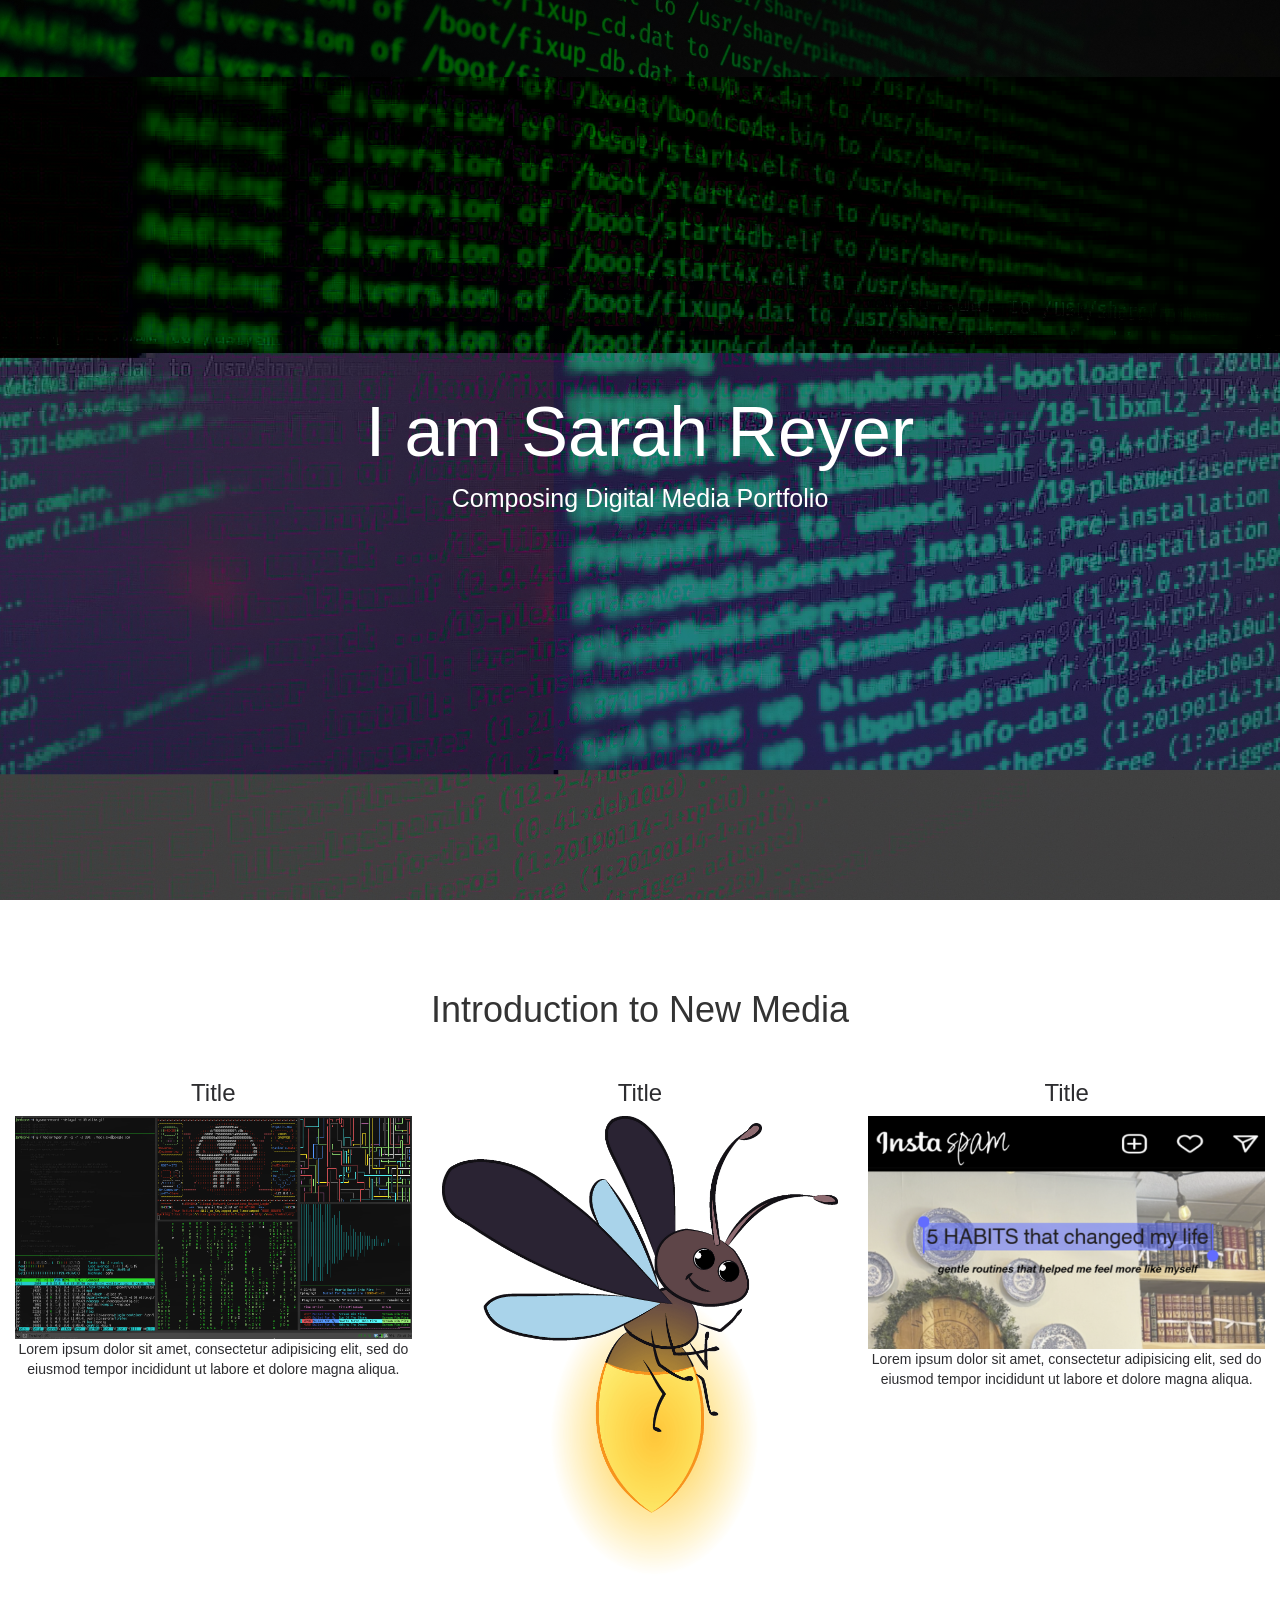
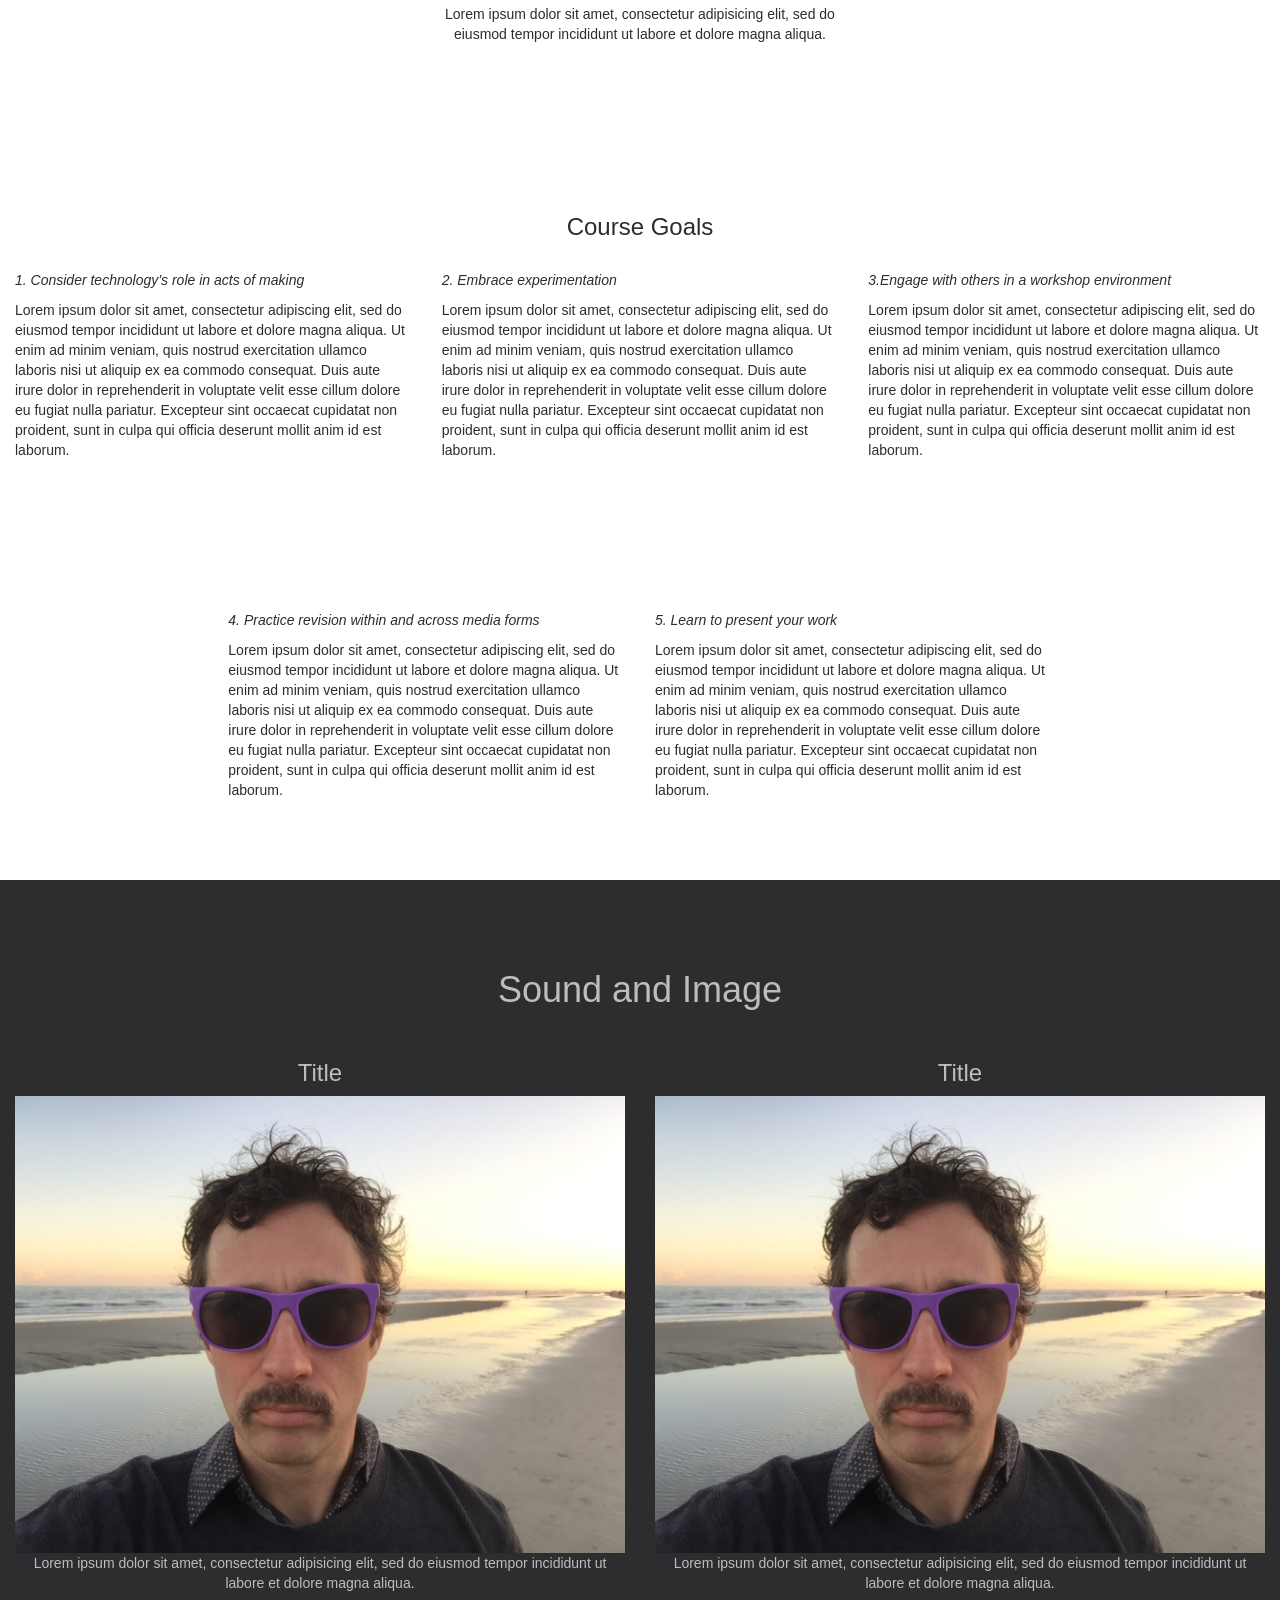
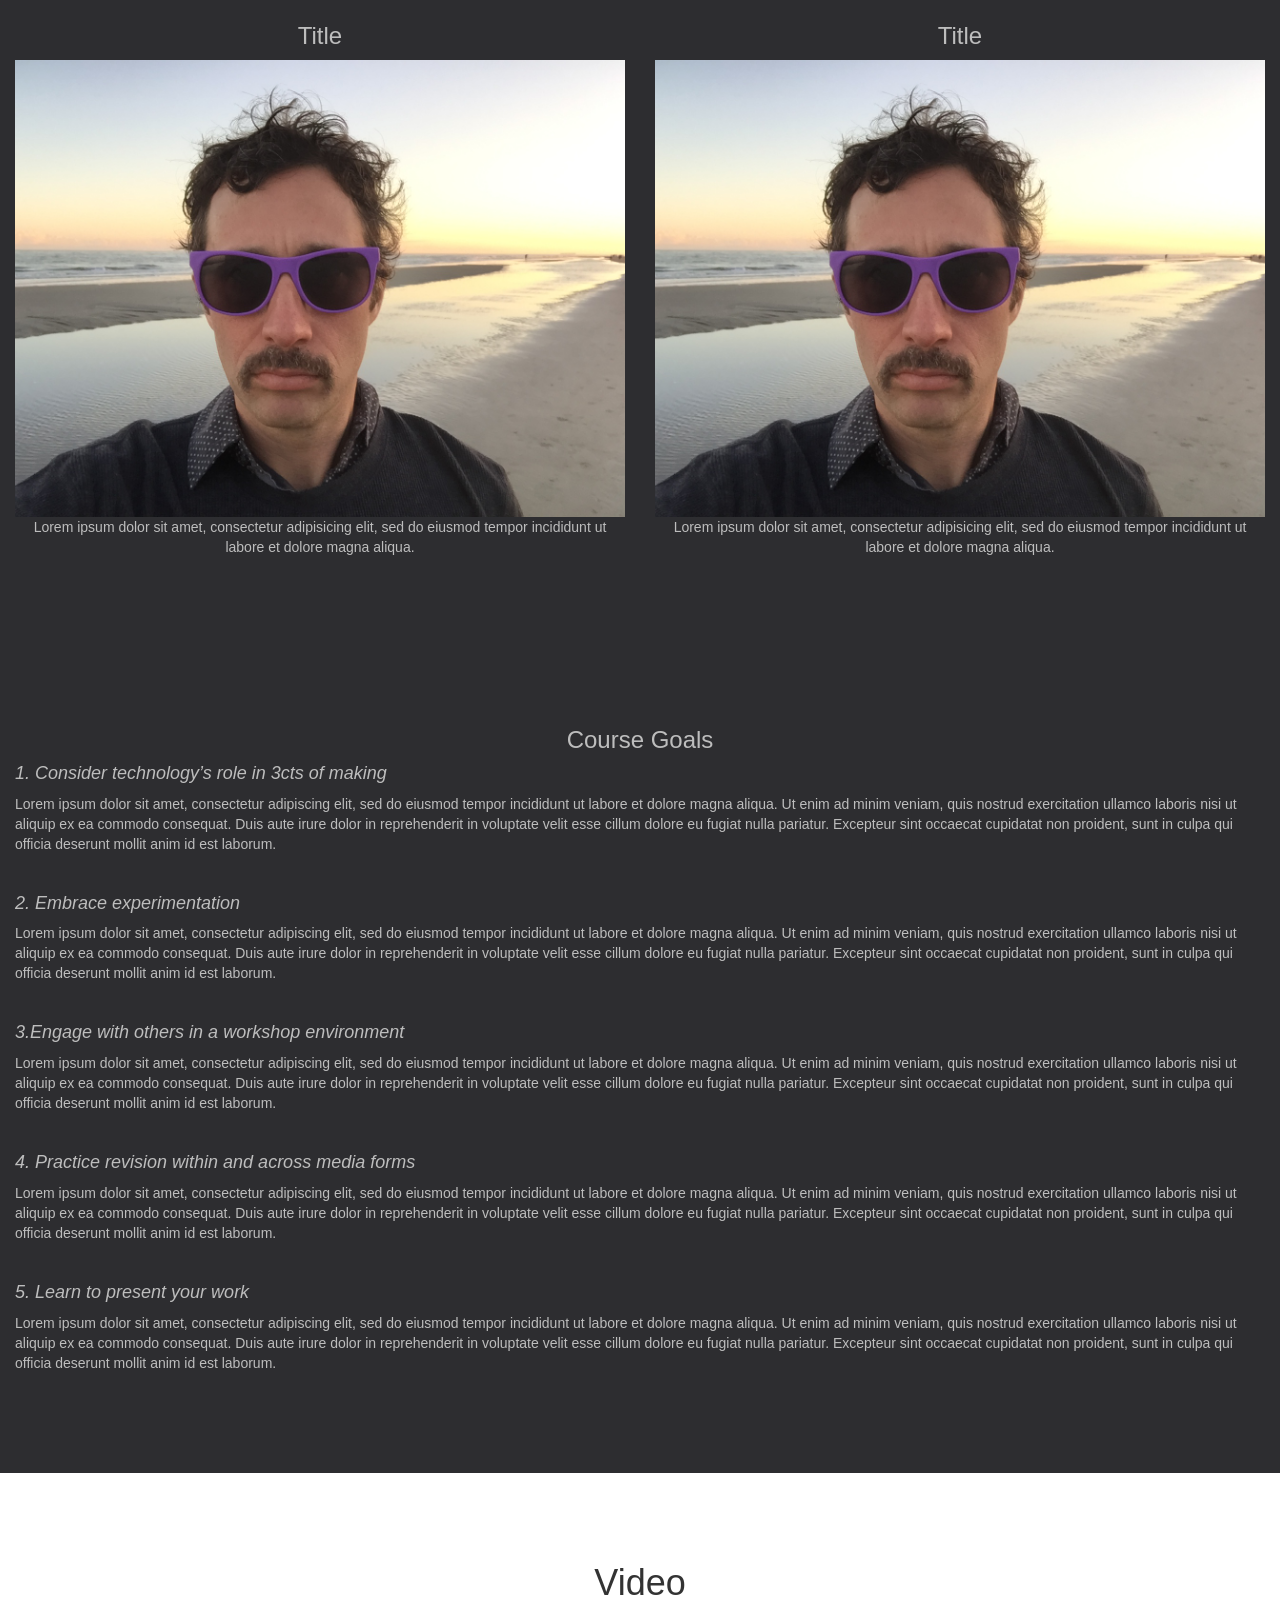
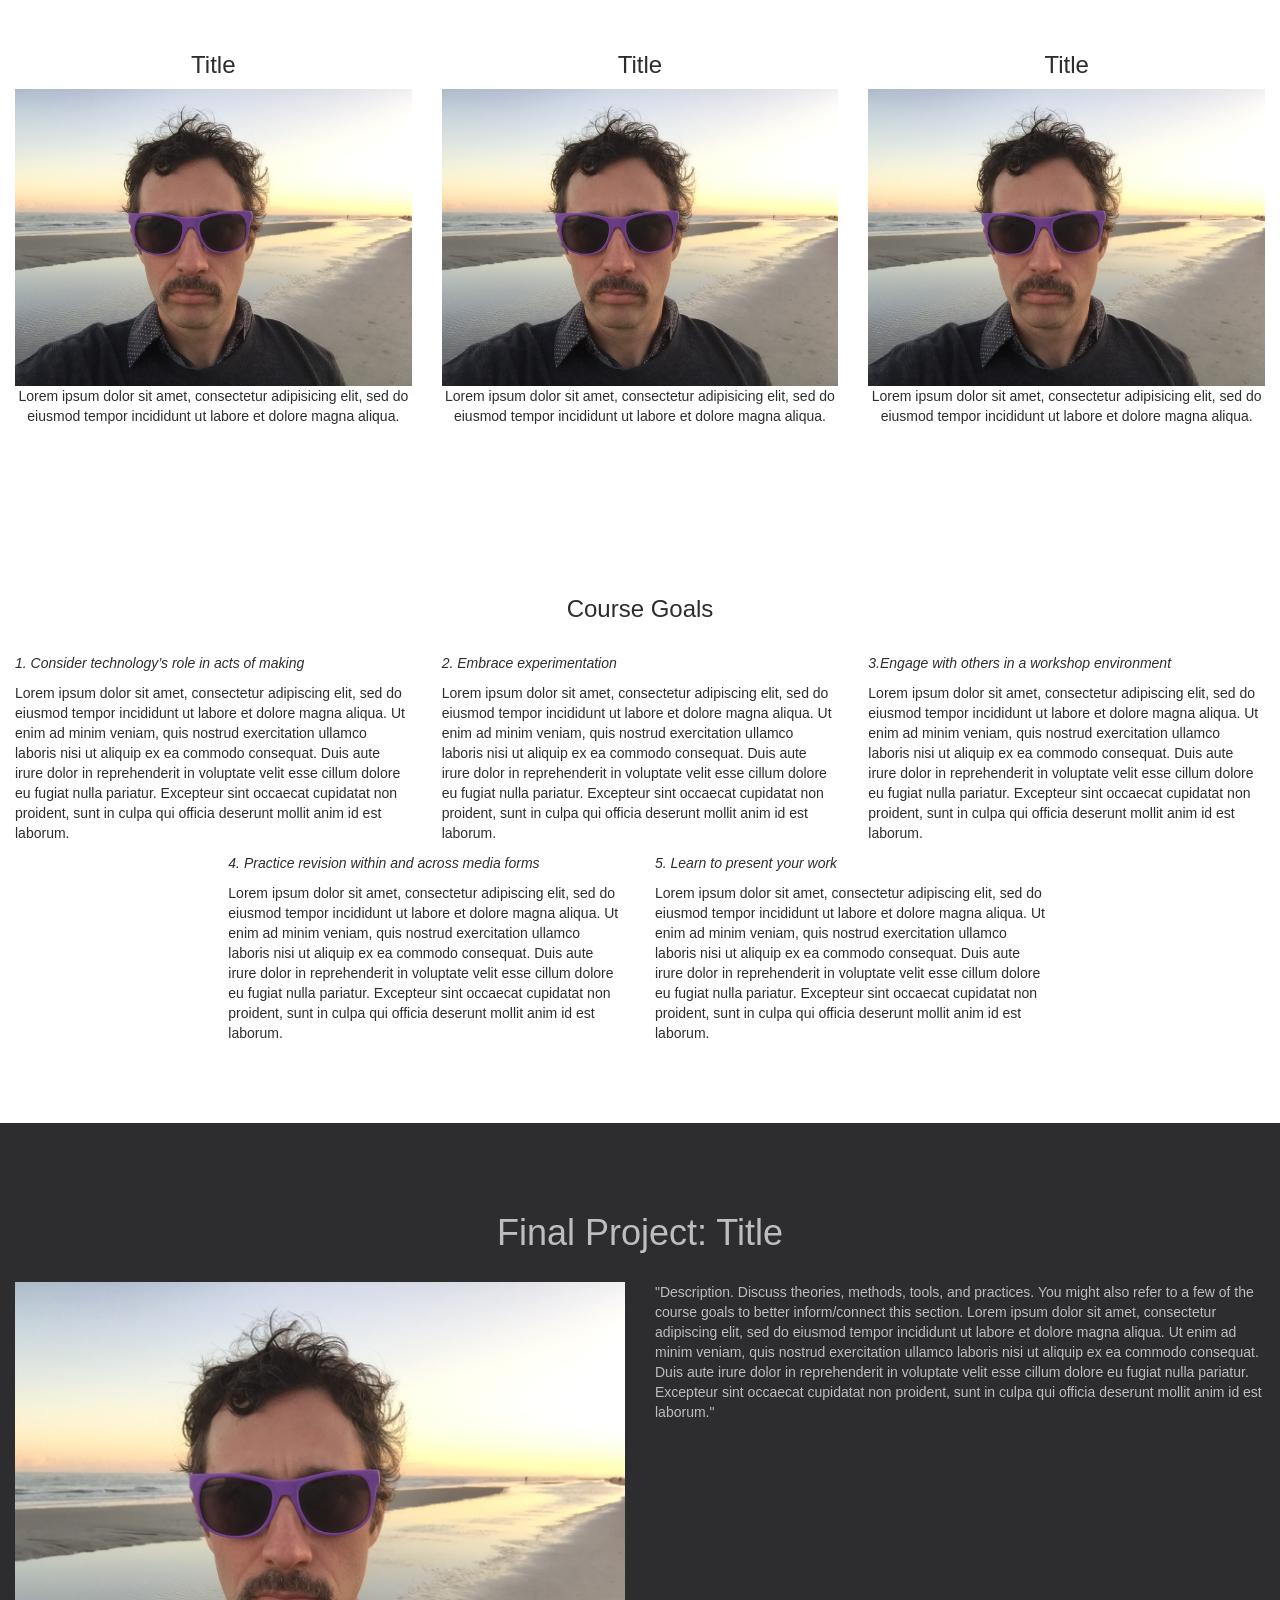
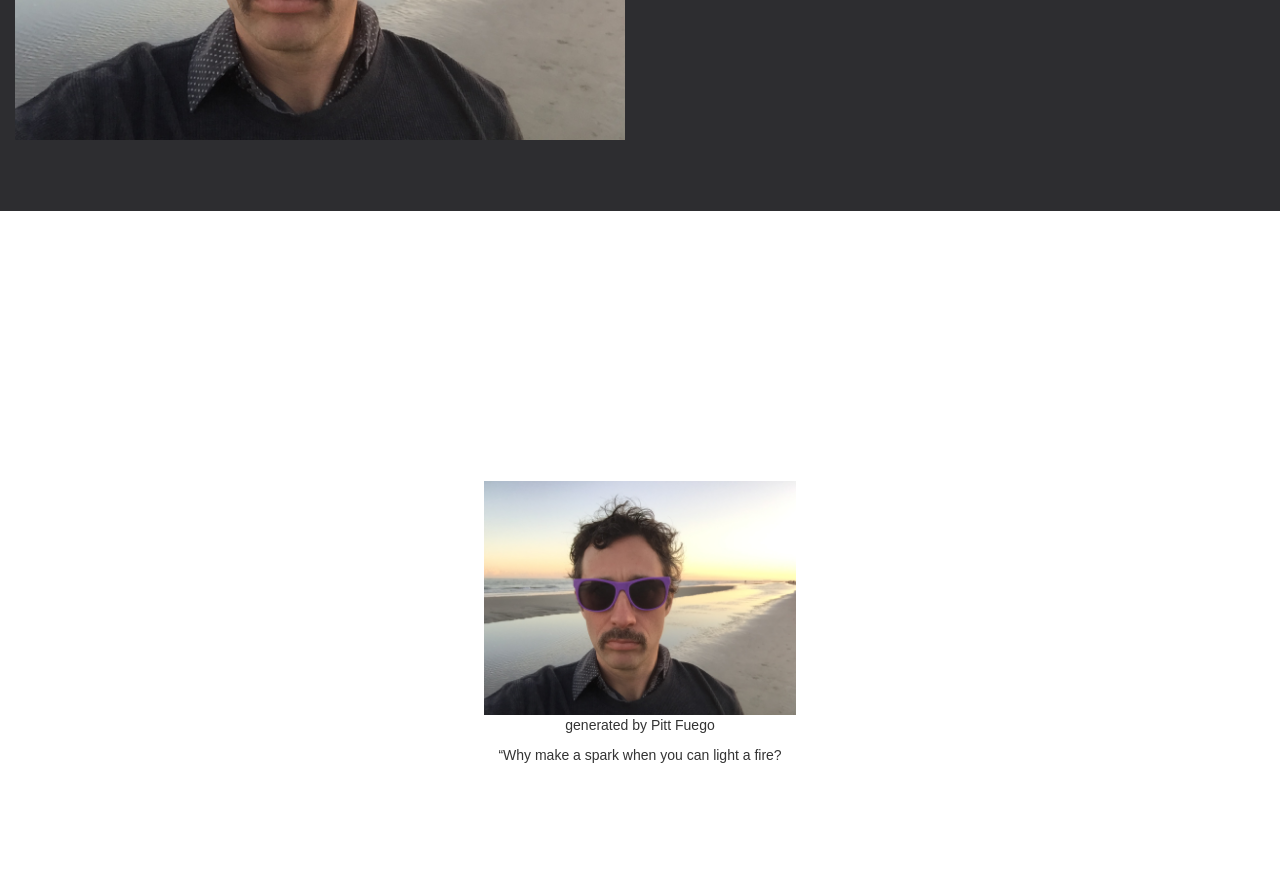
==== index.html @ f89bb4fb "Add files via upload" ====
<!DOCTYPE html>
<html lang="en">
<head>
  <title>Composing Digital Media</title>
  <meta charset="utf-8">
  <meta name="viewport" content="width=device-width, initial-scale=1">
    <link rel="stylesheet" type="text/css" href="style.css">
     <link rel="stylesheet" href="https://maxcdn.bootstrapcdn.com/bootstrap/3.4.1/css/bootstrap.min.css">
     <script src="https://ajax.googleapis.com/ajax/libs/jquery/3.5.1/jquery.min.js">  </script>
  <script src="https://maxcdn.bootstrapcdn.com/bootstrap/3.4.1/js/bootstrap.min.js">  </script>

</head>
<body>

<div class="hero-image">
  <div class="hero-text">
    <h1 style="font-size:70px;">I am Sarah Reyer</h1>
    <p style="font-size:25px;">Composing Digital Media Portfolio</p>
  </div>
</div>




<div class="container-fluid bg-w text-center">
    <h1>Introduction to New Media</h1><br>
  <div class="row">
    <div class="col-sm-4">
        <h3>Title</h3>
          <a href="https://smr-pixel.github.io/Composing-Digital-Media/" target="_blank">
         <div class="hover">
       <img src="terminalbackground.gif" class="img-responsive" style="width:100%"alt="Image" >
              </div>
     </a>
        <p>Lorem ipsum dolor sit amet, consectetur adipisicing elit, sed do eiusmod tempor incididunt ut labore et dolore magna aliqua.</p>
    </div>
       <div class="col-sm-4">
        <h3>Title</h3>
          <a href="https://smr-pixel.github.io/new-media-1/" target="_blank">         <div class="hover">
       <img src="Firefly.png" class="img-responsive" style="width:100%"alt="Image" >
              </div>
     </a>
        <p>Lorem ipsum dolor sit amet, consectetur adipisicing elit, sed do eiusmod tempor incididunt ut labore et dolore magna aliqua.</p>
    </div>
    <div class="col-sm-4">
        <h3>Title</h3>
          <a href="https://smr-pixel.github.io/https---github.com-smr-pixel-multi-page/" target="_blank">         <div class="hover">
       <img src="multipage.png" class="img-responsive" style="width:100%"alt="Image" >
              </div>
     </a>
        <p>Lorem ipsum dolor sit amet, consectetur adipisicing elit, sed do eiusmod tempor incididunt ut labore et dolore magna aliqua.</p>
    </div>
  </div>
</div>





    <div class="container-fluid bg-w text-left">
 <h3 class="margin text-center">Course Goals</h3>
        <br>

    <div class="row">
    <div class="col-sm-4">
           <p><em>1. Consider technology’s role in acts of making</em></p>
  <p>Lorem ipsum dolor sit amet, consectetur adipiscing elit, sed do eiusmod tempor incididunt ut labore et dolore magna aliqua. Ut enim ad minim veniam, quis nostrud exercitation ullamco laboris nisi ut aliquip ex ea commodo consequat. Duis aute irure dolor in reprehenderit in voluptate velit esse cillum dolore eu fugiat nulla pariatur. Excepteur sint occaecat cupidatat non proident, sunt in culpa qui officia deserunt mollit anim id est laborum.</p>
        </div>
            <div class="col-sm-4">
        <p><em>2. Embrace experimentation</em></p>
  <p>Lorem ipsum dolor sit amet, consectetur adipiscing elit, sed do eiusmod tempor incididunt ut labore et dolore magna aliqua. Ut enim ad minim veniam, quis nostrud exercitation ullamco laboris nisi ut aliquip ex ea commodo consequat. Duis aute irure dolor in reprehenderit in voluptate velit esse cillum dolore eu fugiat nulla pariatur. Excepteur sint occaecat cupidatat non proident, sunt in culpa qui officia deserunt mollit anim id est laborum.</p>
        </div>
          <div class="col-sm-4">
        <p><em>3.Engage with others in a workshop environment</em></p>
  <p>Lorem ipsum dolor sit amet, consectetur adipiscing elit, sed do eiusmod tempor incididunt ut labore et dolore magna aliqua. Ut enim ad minim veniam, quis nostrud exercitation ullamco laboris nisi ut aliquip ex ea commodo consequat. Duis aute irure dolor in reprehenderit in voluptate velit esse cillum dolore eu fugiat nulla pariatur. Excepteur sint occaecat cupidatat non proident, sunt in culpa qui officia deserunt mollit anim id est laborum.</p>
        </div>
    </div>
    </div>

       <div class="container-fluid bg-w">
   <div class="row">
    <div class="col-sm-2">
       </div>
    <div class="col-sm-4">
        <p><em>4. Practice revision within and across media forms</em></p>
  <p>Lorem ipsum dolor sit amet, consectetur adipiscing elit, sed do eiusmod tempor incididunt ut labore et dolore magna aliqua. Ut enim ad minim veniam, quis nostrud exercitation ullamco laboris nisi ut aliquip ex ea commodo consequat. Duis aute irure dolor in reprehenderit in voluptate velit esse cillum dolore eu fugiat nulla pariatur. Excepteur sint occaecat cupidatat non proident, sunt in culpa qui officia deserunt mollit anim id est laborum.</p>
        </div>
            <div class="col-sm-4">
        <p><em>5. Learn to present your work</em></p>
  <p>Lorem ipsum dolor sit amet, consectetur adipiscing elit, sed do eiusmod tempor incididunt ut labore et dolore magna aliqua. Ut enim ad minim veniam, quis nostrud exercitation ullamco laboris nisi ut aliquip ex ea commodo consequat. Duis aute irure dolor in reprehenderit in voluptate velit esse cillum dolore eu fugiat nulla pariatur. Excepteur sint occaecat cupidatat non proident, sunt in culpa qui officia deserunt mollit anim id est laborum.</p>
        </div>
 <div class="col-sm-2">
       </div>
</div>
    </div>



  <div class="container-fluid bg-b text-center">
  <h1>Sound and Image</h1><br>
  <div class="row">
    <div class="col-sm-6">
        <h3>Title</h3>
          <a class="portfolio-link" data-toggle="modal" href="#portfolioModal1">
         <div class="hover">
       <img src="steve.jpeg" class="img-responsive" style="width:100%"alt="Image" >
              </div>
     </a>
        <p>Lorem ipsum dolor sit amet, consectetur adipisicing elit, sed do eiusmod tempor incididunt ut labore et dolore magna aliqua.</p>
    </div>
     <div class="col-sm-6">
        <h3>Title</h3>
          <a class="portfolio-link" data-toggle="modal" href="#portfolioModal2">
         <div class="hover">
       <img src="steve.jpeg" class="img-responsive" style="width:100%"alt="Image" >
              </div>
     </a>
        <p>Lorem ipsum dolor sit amet, consectetur adipisicing elit, sed do eiusmod tempor incididunt ut labore et dolore magna aliqua.</p>
    </div>
      </div>
      <div class="row">
    <div class="col-sm-6">
        <h3>Title</h3>
          <a class="portfolio-link" data-toggle="modal" href="#portfolioModal3">
         <div class="hover">
       <img src="steve.jpeg" class="img-responsive" style="width:100%"alt="Image" >
              </div>
     </a>
        <p>Lorem ipsum dolor sit amet, consectetur adipisicing elit, sed do eiusmod tempor incididunt ut labore et dolore magna aliqua.</p>
    </div>
     <div class="col-sm-6">
        <h3>Title</h3>
          <a class="portfolio-link" data-toggle="modal" href="#portfolioModal4">
         <div class="hover">
       <img src="steve.jpeg" class="img-responsive" style="width:100%"alt="Image" >
              </div>
     </a>
        <p>Lorem ipsum dolor sit amet, consectetur adipisicing elit, sed do eiusmod tempor incididunt ut labore et dolore magna aliqua.</p>
    </div>
      </div>
    </div>

       <div class="container-fluid bg-b text-left">
     <h3 class="margin text-center">Course Goals</h3>

  <h4><em>1. Consider technology’s role in 3cts of making</em></h4>
  <p>Lorem ipsum dolor sit amet, consectetur adipiscing elit, sed do eiusmod tempor incididunt ut labore et dolore magna aliqua. Ut enim ad minim veniam, quis nostrud exercitation ullamco laboris nisi ut aliquip ex ea commodo consequat. Duis aute irure dolor in reprehenderit in voluptate velit esse cillum dolore eu fugiat nulla pariatur. Excepteur sint occaecat cupidatat non proident, sunt in culpa qui officia deserunt mollit anim id est laborum.</p>
     <br>
        <h4><em>2. Embrace experimentation</em></h4>
  <p>Lorem ipsum dolor sit amet, consectetur adipiscing elit, sed do eiusmod tempor incididunt ut labore et dolore magna aliqua. Ut enim ad minim veniam, quis nostrud exercitation ullamco laboris nisi ut aliquip ex ea commodo consequat. Duis aute irure dolor in reprehenderit in voluptate velit esse cillum dolore eu fugiat nulla pariatur. Excepteur sint occaecat cupidatat non proident, sunt in culpa qui officia deserunt mollit anim id est laborum.</p>
      <br>
        <h4><em>3.Engage with others in a workshop environment</em></h4>
  <p>Lorem ipsum dolor sit amet, consectetur adipiscing elit, sed do eiusmod tempor incididunt ut labore et dolore magna aliqua. Ut enim ad minim veniam, quis nostrud exercitation ullamco laboris nisi ut aliquip ex ea commodo consequat. Duis aute irure dolor in reprehenderit in voluptate velit esse cillum dolore eu fugiat nulla pariatur. Excepteur sint occaecat cupidatat non proident, sunt in culpa qui officia deserunt mollit anim id est laborum.</p>
      <br>
            <h4><em>4. Practice revision within and across media forms</em></h4>
  <p>Lorem ipsum dolor sit amet, consectetur adipiscing elit, sed do eiusmod tempor incididunt ut labore et dolore magna aliqua. Ut enim ad minim veniam, quis nostrud exercitation ullamco laboris nisi ut aliquip ex ea commodo consequat. Duis aute irure dolor in reprehenderit in voluptate velit esse cillum dolore eu fugiat nulla pariatur. Excepteur sint occaecat cupidatat non proident, sunt in culpa qui officia deserunt mollit anim id est laborum.</p>
      <br>
            <h4><em>5. Learn to present your work</em></h4>
  <p>Lorem ipsum dolor sit amet, consectetur adipiscing elit, sed do eiusmod tempor incididunt ut labore et dolore magna aliqua. Ut enim ad minim veniam, quis nostrud exercitation ullamco laboris nisi ut aliquip ex ea commodo consequat. Duis aute irure dolor in reprehenderit in voluptate velit esse cillum dolore eu fugiat nulla pariatur. Excepteur sint occaecat cupidatat non proident, sunt in culpa qui officia deserunt mollit anim id est laborum.</p>
           <br>
    </div>



<div class="container-fluid bg-w text-center">
  <h1>Video</h1><br>
  <div class="row">
    <div class="col-sm-4">
        <h3>Title</h3>
          <a class="portfolio-link" data-toggle="modal" href="#portfolioModal5">
         <div class="hover">
       <img src="steve.jpeg" class="img-responsive" style="width:100%"alt="Image" >
              </div>
     </a>
        <p>Lorem ipsum dolor sit amet, consectetur adipisicing elit, sed do eiusmod tempor incididunt ut labore et dolore magna aliqua.</p>
    </div>
     <div class="col-sm-4">
        <h3>Title</h3>
          <a class="portfolio-link" data-toggle="modal" href="#portfolioModal6">
         <div class="hover">
       <img src="steve.jpeg" class="img-responsive" style="width:100%"alt="Image" >
              </div>
     </a>
        <p>Lorem ipsum dolor sit amet, consectetur adipisicing elit, sed do eiusmod tempor incididunt ut labore et dolore magna aliqua.</p>
    </div>
     <div class="col-sm-4">
        <h3>Title</h3>
          <a class="portfolio-link" data-toggle="modal" href="#portfolioModal7">
         <div class="hover">
       <img src="steve.jpeg" class="img-responsive" style="width:100%"alt="Image" >
              </div>
     </a>
        <p>Lorem ipsum dolor sit amet, consectetur adipisicing elit, sed do eiusmod tempor incididunt ut labore et dolore magna aliqua.</p>
    </div>
  </div>
</div>


   <div class="container-fluid bg-w text-left">
 <h3 class="margin text-center">Course Goals</h3>
 <br>
    <div class="row">
    <div class="col-sm-4">
        <p><em>1. Consider technology’s role in acts of making</em></p>
  <p>Lorem ipsum dolor sit amet, consectetur adipiscing elit, sed do eiusmod tempor incididunt ut labore et dolore magna aliqua. Ut enim ad minim veniam, quis nostrud exercitation ullamco laboris nisi ut aliquip ex ea commodo consequat. Duis aute irure dolor in reprehenderit in voluptate velit esse cillum dolore eu fugiat nulla pariatur. Excepteur sint occaecat cupidatat non proident, sunt in culpa qui officia deserunt mollit anim id est laborum.</p>
        </div>
            <div class="col-sm-4">
        <p><em>2. Embrace experimentation</em></p>
  <p>Lorem ipsum dolor sit amet, consectetur adipiscing elit, sed do eiusmod tempor incididunt ut labore et dolore magna aliqua. Ut enim ad minim veniam, quis nostrud exercitation ullamco laboris nisi ut aliquip ex ea commodo consequat. Duis aute irure dolor in reprehenderit in voluptate velit esse cillum dolore eu fugiat nulla pariatur. Excepteur sint occaecat cupidatat non proident, sunt in culpa qui officia deserunt mollit anim id est laborum.</p>
        </div>
          <div class="col-sm-4">
        <p><em>3.Engage with others in a workshop environment</em></p>
  <p>Lorem ipsum dolor sit amet, consectetur adipiscing elit, sed do eiusmod tempor incididunt ut labore et dolore magna aliqua. Ut enim ad minim veniam, quis nostrud exercitation ullamco laboris nisi ut aliquip ex ea commodo consequat. Duis aute irure dolor in reprehenderit in voluptate velit esse cillum dolore eu fugiat nulla pariatur. Excepteur sint occaecat cupidatat non proident, sunt in culpa qui officia deserunt mollit anim id est laborum.</p>
        </div>
    </div>

   <div class="row">
    <div class="col-sm-2">
       </div>
    <div class="col-sm-4">
        <p><em>4. Practice revision within and across media forms</em></p>
  <p>Lorem ipsum dolor sit amet, consectetur adipiscing elit, sed do eiusmod tempor incididunt ut labore et dolore magna aliqua. Ut enim ad minim veniam, quis nostrud exercitation ullamco laboris nisi ut aliquip ex ea commodo consequat. Duis aute irure dolor in reprehenderit in voluptate velit esse cillum dolore eu fugiat nulla pariatur. Excepteur sint occaecat cupidatat non proident, sunt in culpa qui officia deserunt mollit anim id est laborum.</p>
        </div>
            <div class="col-sm-4">
        <p><em>5. Learn to present your work</em></p>
  <p>Lorem ipsum dolor sit amet, consectetur adipiscing elit, sed do eiusmod tempor incididunt ut labore et dolore magna aliqua. Ut enim ad minim veniam, quis nostrud exercitation ullamco laboris nisi ut aliquip ex ea commodo consequat. Duis aute irure dolor in reprehenderit in voluptate velit esse cillum dolore eu fugiat nulla pariatur. Excepteur sint occaecat cupidatat non proident, sunt in culpa qui officia deserunt mollit anim id est laborum.</p>
        </div>
 <div class="col-sm-2">
       </div>
</div>
    </div>



    <div class="container-fluid bg-b text-left">
  <h1 class="text-center">Final Project: Title</h1><br>
  
  <div class="row"> 
     <div class="col-sm-6">
          <a class="portfolio-link" data-toggle="modal" href="#portfolioModal8">
         <div class="hover">
       <img src="steve.jpeg" class="img-responsive" style="width:100%"alt="Image" >
              </div>
     </a>
    </div>

     <div class="col-sm-6">
          <p>"Description. Discuss theories, methods, tools, and practices. You might also refer to a few of the course goals to better inform/connect this section. Lorem ipsum dolor sit amet, consectetur adipiscing elit, sed do eiusmod tempor incididunt ut labore et dolore magna aliqua. Ut enim ad minim veniam, quis nostrud exercitation ullamco laboris nisi ut aliquip ex ea commodo consequat. Duis aute irure dolor in reprehenderit in voluptate velit esse cillum dolore eu fugiat nulla pariatur. Excepteur sint occaecat cupidatat non proident, sunt in culpa qui officia deserunt mollit anim id est laborum."</p>
              </div>
  
    </div>

    <div class="col-sm-2">
  </div>

</div>

     

<br>
<br>
<br>
<br>
<br>
<br>
<br>
<br>
<br>
<br>



 


    <div class="container-fluid text-center">
 <img src="steve.jpeg" class="center-large-image" alt="Steve" style="max-width:25%;max-height:25%;">



<p>generated by Pitt Fuego</p>
    <p> “Why make a spark when you can light a fire?</p>
   </div>

<br>
<br>

<!-- Stops video/audio from playing on modal close -->
<script>
$(function(){
$("body").on('hidden.bs.modal', function (e) {
var $iframes = $(e.target).find("iframe");
$iframes.each(function(index, iframe){
$(iframe).attr("src", $(iframe).attr("src"));
});
});
});
</script>

</body>
   </html>


    <!-- Modal 1 -->
  <div class="portfolio-modal modal fade" id="portfolioModal1" tabindex="-1" role="dialog" aria-hidden="true">
    <div class="modal-lg">
      <div class="modal-content">
        <div class="close-modal" data-dismiss="modal">
          <div class="lr">
            <div class="rl"></div>
          </div>
        </div>
        <div class="container">
          <div class="row">
            <div class="col-lg-8 mx-auto">
              <div class="modal-body">
                <img class="img-responsive" src="steve.jpeg" style="width:100%" alt="">

                <button class="btn btn-primary" data-dismiss="modal" type="button">
                  <i class="fas fa-times"></i>
                  Close Project</button>
              </div>
            </div>
          </div>
        </div>
      </div>
    </div>
  </div>

        <!-- Modal 2 -->
  <div class="portfolio-modal modal fade" id="portfolioModal2" tabindex="-1" role="dialog" aria-hidden="true">
    <div class="modal-lg">
      <div class="modal-content">
        <div class="close-modal" data-dismiss="modal">
          <div class="lr">
            <div class="rl"></div>
          </div>
        </div>
        <div class="container">
          <div class="row">
            <div class="col-lg-8 mx-auto">
              <div class="modal-body">
                <img class="img-responsive" src="steve.jpeg" style="width:100%" alt="">

                <button class="btn btn-primary" data-dismiss="modal" type="button">
                  <i class="fas fa-times"></i>
                  Close Project</button>
              </div>
            </div>
          </div>
        </div>
      </div>
    </div>
  </div>

        <!-- Modal 3 -->
  <div class="portfolio-modal modal fade" id="portfolioModal3" tabindex="-1" role="dialog" aria-hidden="true">
    <div class="modal-lg">
      <div class="modal-content">
        <div class="close-modal" data-dismiss="modal">
          <div class="lr">
            <div class="rl"></div>
          </div>
        </div>
        <div class="container">
          <div class="row">
            <div class="col-lg-8 mx-auto">
              <div class="modal-body">
                <img class="img-responsive" src="steve.jpeg" style="width:100%" alt="">

                <button class="btn btn-primary" data-dismiss="modal" type="button">
                  <i class="fas fa-times"></i>
                  Close Project</button>
              </div>
            </div>
          </div>
        </div>
      </div>
    </div>
  </div>

        <!-- Modal 4
Are you pasting in a PDF link? Try using an iframe.
<iframe src="" alt="" width="95%" height="600"></iframe>
      -->
  <div class="portfolio-modal modal fade" id="portfolioModal4" tabindex="-1" role="dialog" aria-hidden="true">
    <div class="modal-lg">
      <div class="modal-content">
        <div class="close-modal" data-dismiss="modal">
          <div class="lr">
            <div class="rl"></div>
          </div>
        </div>
        <div class="container">
          <div class="row">
            <div class="col-lg-8 mx-auto">
              <div class="modal-body">
                <img class="img-responsive" src="steve.jpeg" style="width:100%" alt="">

                <button class="btn btn-primary" data-dismiss="modal" type="button">
                  <i class="fas fa-times"></i>
                  Close Project</button>
              </div>
            </div>
          </div>
        </div>
      </div>
    </div>
  </div>



        <!-- Modal 5 -->
  <div class="portfolio-modal modal fade" id="portfolioModal5" tabindex="-1" role="dialog" aria-hidden="true">
    <div class="modal-lg">
      <div class="modal-content">
        <div class="close-modal" data-dismiss="modal">
          <div class="lr">
            <div class="rl"></div>
          </div>
        </div>
        <div class="container">
          <div class="row">
            <div class="col-lg-8 mx-auto">
              <div class="modal-body">
                <img class="img-responsive" src="steve.jpeg" style="width:100%" alt="">

                <button class="btn btn-primary" data-dismiss="modal" type="button">
                  <i class="fas fa-times"></i>
                  Close Project</button>
              </div>
            </div>
          </div>
        </div>
      </div>
    </div>
  </div>

        <!-- Modal 6 -->
  <div class="portfolio-modal modal fade" id="portfolioModal6" tabindex="-1" role="dialog" aria-hidden="true">
    <div class="modal-lg">
      <div class="modal-content">
        <div class="close-modal" data-dismiss="modal">
          <div class="lr">
            <div class="rl"></div>
          </div>
        </div>
        <div class="container">
          <div class="row">
            <div class="col-lg-8 mx-auto">
              <div class="modal-body">
                <img class="img-responsive" src="steve.jpeg" style="width:100%" alt="">

                <button class="btn btn-primary" data-dismiss="modal" type="button">
                  <i class="fas fa-times"></i>
                  Close Project</button>
              </div>
            </div>
          </div>
        </div>
      </div>
    </div>
  </div>

        <!-- Modal 7 -->
  <div class="portfolio-modal modal fade" id="portfolioModal7" tabindex="-1" role="dialog" aria-hidden="true">
    <div class="modal-lg">
      <div class="modal-content">
        <div class="close-modal" data-dismiss="modal">
          <div class="lr">
            <div class="rl"></div>
          </div>
        </div>
        <div class="container">
          <div class="row">
            <div class="col-lg-8 mx-auto">
              <div class="modal-body">
                <img class="img-responsive" src="steve.jpeg" style="width:100%" alt="">

                <button class="btn btn-primary" data-dismiss="modal" type="button">
                  <i class="fas fa-times"></i>
                  Close Project</button>
              </div>
            </div>
          </div>
        </div>
      </div>
    </div>
  </div>

        <!-- Modal 8 -->
  <div class="portfolio-modal modal fade" id="portfolioModal8" tabindex="-1" role="dialog" aria-hidden="true">
    <div class="modal-lg">
      <div class="modal-content">
        <div class="close-modal" data-dismiss="modal">
          <div class="lr">
            <div class="rl"></div>
          </div>
        </div>
        <div class="container">
          <div class="row">
            <div class="col-lg-8 mx-auto">
              <div class="modal-body">
                <img class="img-responsive" src="steve.jpeg" style="width:100%" alt="">

                <button class="btn btn-primary" data-dismiss="modal" type="button">
                  <i class="fas fa-times"></i>
                  Close Project</button>
              </div>
            </div>
          </div>
        </div>
      </div>
    </div>
  </div>

        <!-- Modal 9 -->
  <div class="portfolio-modal modal fade" id="portfolioModal9" tabindex="-1" role="dialog" aria-hidden="true">
    <div class="modal-lg">
      <div class="modal-content">
        <div class="close-modal" data-dismiss="modal">
          <div class="lr">
            <div class="rl"></div>
          </div>
        </div>
        <div class="container">
          <div class="row">
            <div class="col-lg-8 mx-auto">
              <div class="modal-body">
                <img class="img-responsive" src="steve.jpeg" style="width:100%" alt="">

                <button class="btn btn-primary" data-dismiss="modal" type="button">
                  <i class="fas fa-times"></i>
                  Close Project</button>
              </div>
            </div>
          </div>
        </div>
      </div>
    </div>
  </div>

           <!-- Modal 10 -->
  <div class="portfolio-modal modal fade" id="portfolioModal10" tabindex="-1" role="dialog" aria-hidden="true">
    <div class="modal-lg">
      <div class="modal-content">
        <div class="close-modal" data-dismiss="modal">
          <div class="lr">
            <div class="rl"></div>
          </div>
        </div>
        <div class="container">
          <div class="row">
            <div class="col-lg-8 mx-auto">
              <div class="modal-body">
                <img class="img-responsive" src="steve.jpeg" style="width:100%" alt="">

                <button class="btn btn-primary" data-dismiss="modal" type="button">
                  <i class="fas fa-times"></i>
                  Close Project</button>
              </div>
            </div>
          </div>
        </div>
      </div>
    </div>
  </div>
           <!-- Modal 11 -->
  <div class="portfolio-modal modal fade" id="portfolioModal11" tabindex="-1" role="dialog" aria-hidden="true">
    <div class="modal-lg">
      <div class="modal-content">
        <div class="close-modal" data-dismiss="modal">
          <div class="lr">
            <div class="rl"></div>
          </div>
        </div>
        <div class="container">
          <div class="row">
            <div class="col-lg-8 mx-auto">
              <div class="modal-body">
                <img class="img-responsive" src="steve.jpeg" style="width:100%" alt="">

                <button class="btn btn-primary" data-dismiss="modal" type="button">
                  <i class="fas fa-times"></i>
                  Close Project</button>
              </div>
            </div>
          </div>
        </div>
      </div>
    </div>
  </div>
---- style.css ----
body, html {
    height: 100%;
}

/* The hero image */
.hero-image {
  /* Use "linear-gradient" to add a darken background effect to the image (steve.jpeg). This will make the text easier to read */
  background-image: linear-gradient(rgba(0, 0, 0, 0.5), rgba(0, 0, 0, 0.5)), url("cover.jpg");

  /* Set a specific height */
  height: 100vh;

  /* Position and center the image to scale nicely on all screens */
  background-position: center;
  background-repeat: no-repeat;
  background-size: cover;
  position: relative;
}

/* Place text in the middle of the image */
.hero-text {
  text-align: center;
  position: absolute;
  top: 50%;
  left: 50%;
  transform: translate(-50%, -50%);
  color: white;
}

  .container-fluid {
    padding-top: 70px;
    padding-bottom: 70px;
  }

.hover:hover .img-responsive {
  opacity: 0.3;
}

.hover:hover .img {
  opacity: 0.3;
}


.bg-b {
  background: #2d2d30;
  color: #bdbdbd;
}
.bg-w h3 {color: #fff;}
.bg-w p {color: #fff;}

.bg-w= {
  background: #fff;
  color: #2d2d30;
}
.bg-w h3 {color: #2d2d30;}
.bg-w p {color: #2d2d30;}
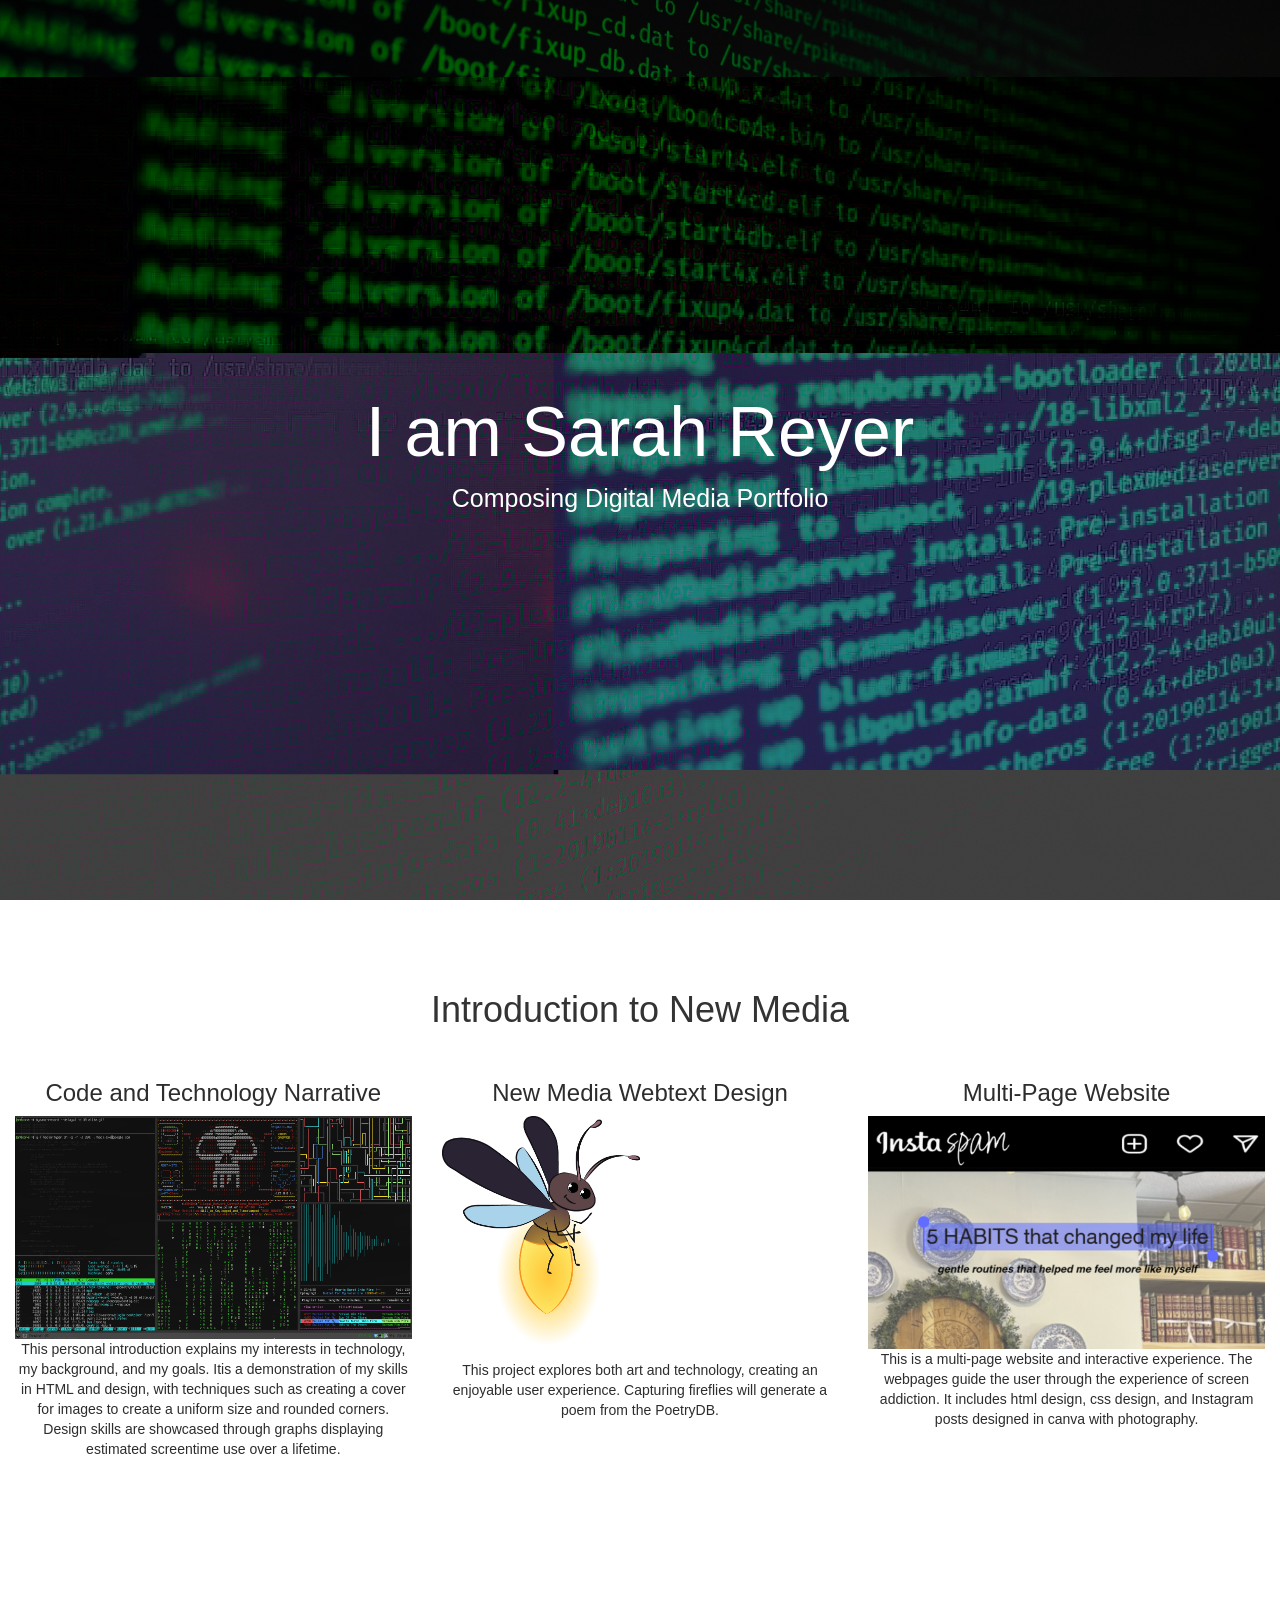
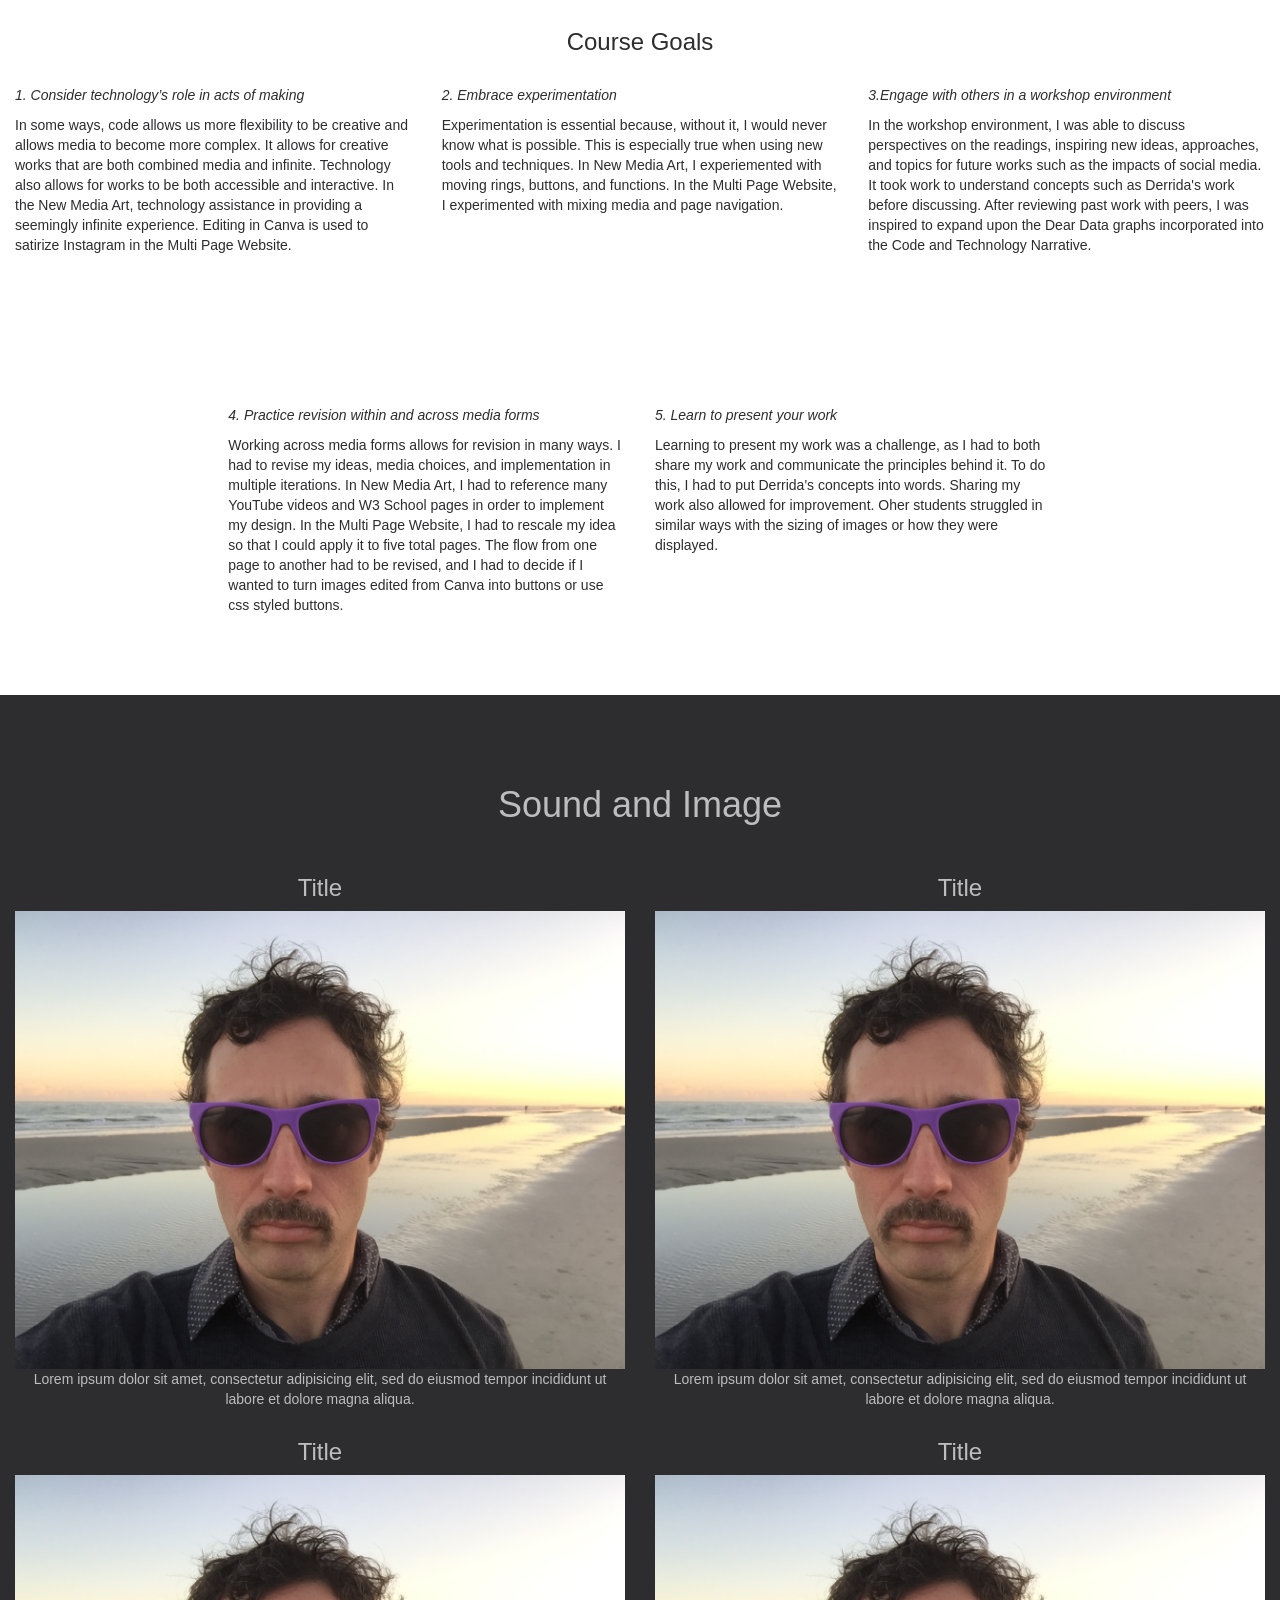
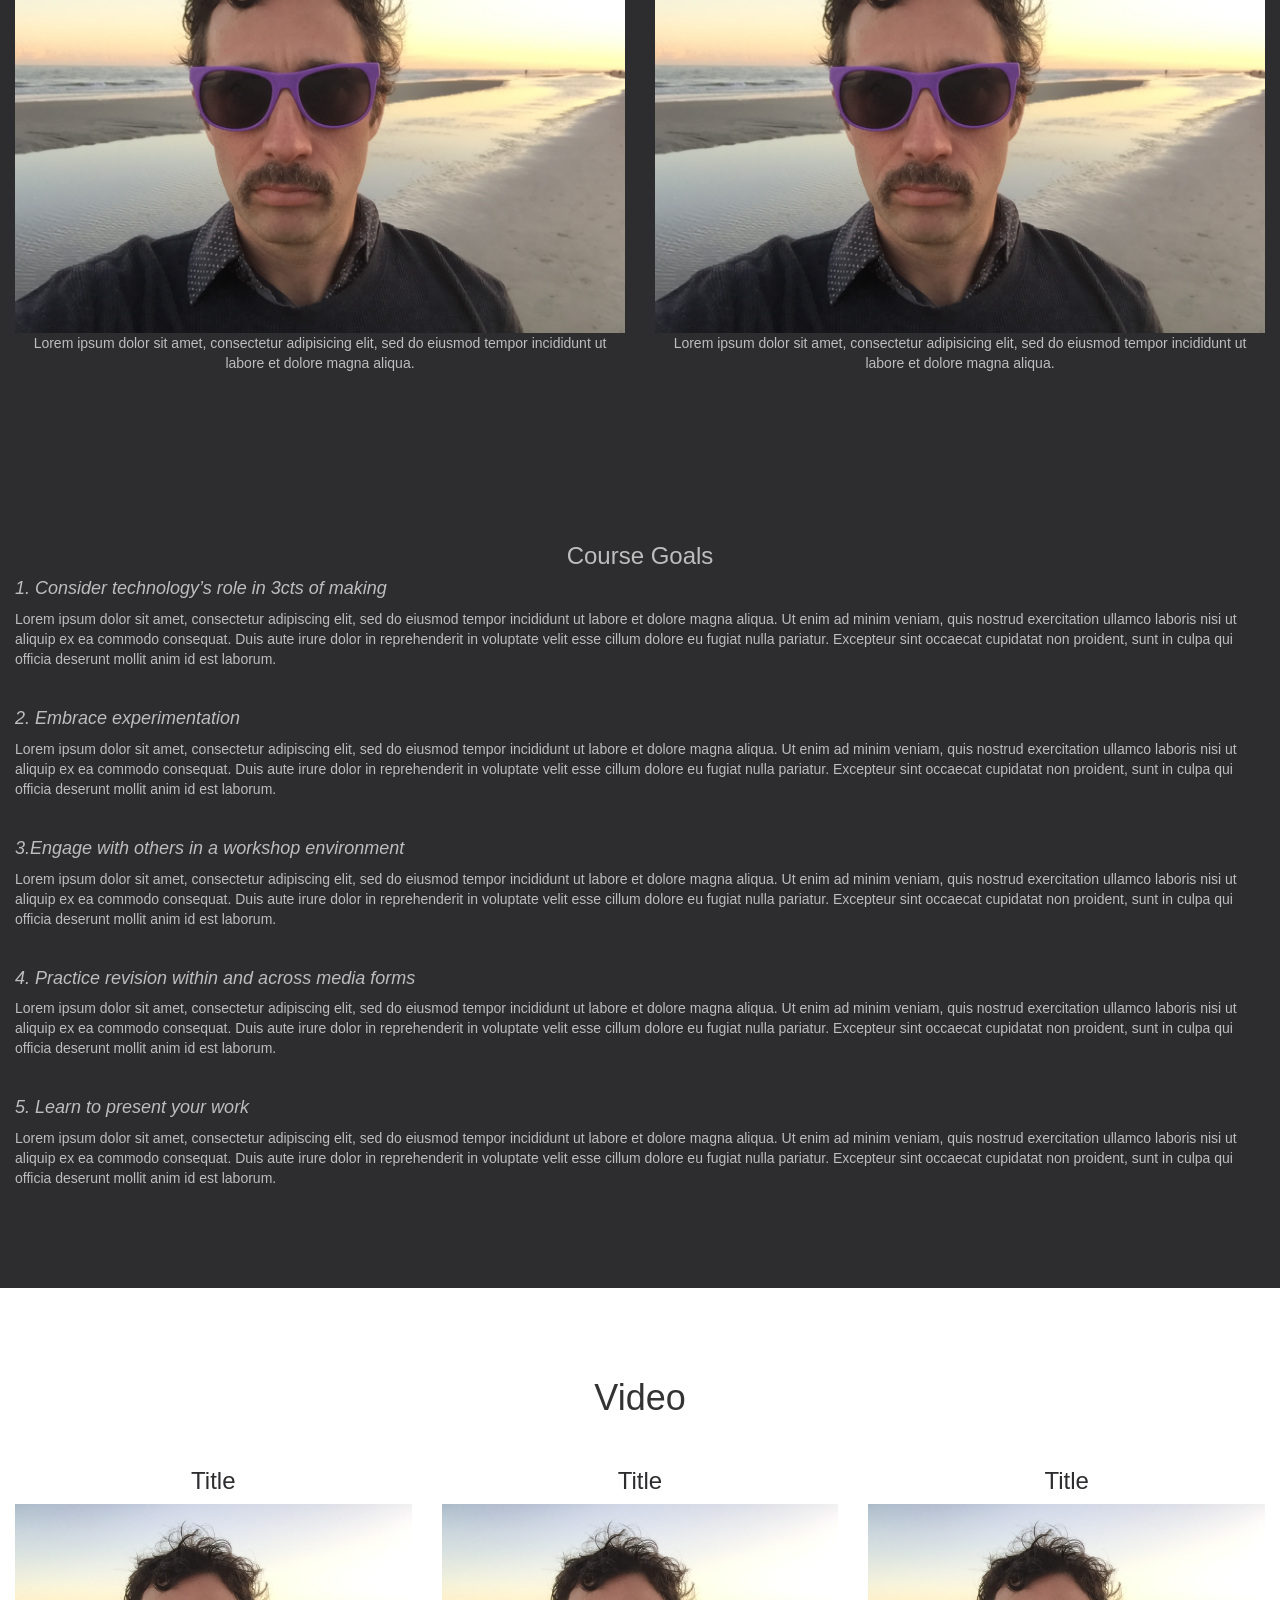
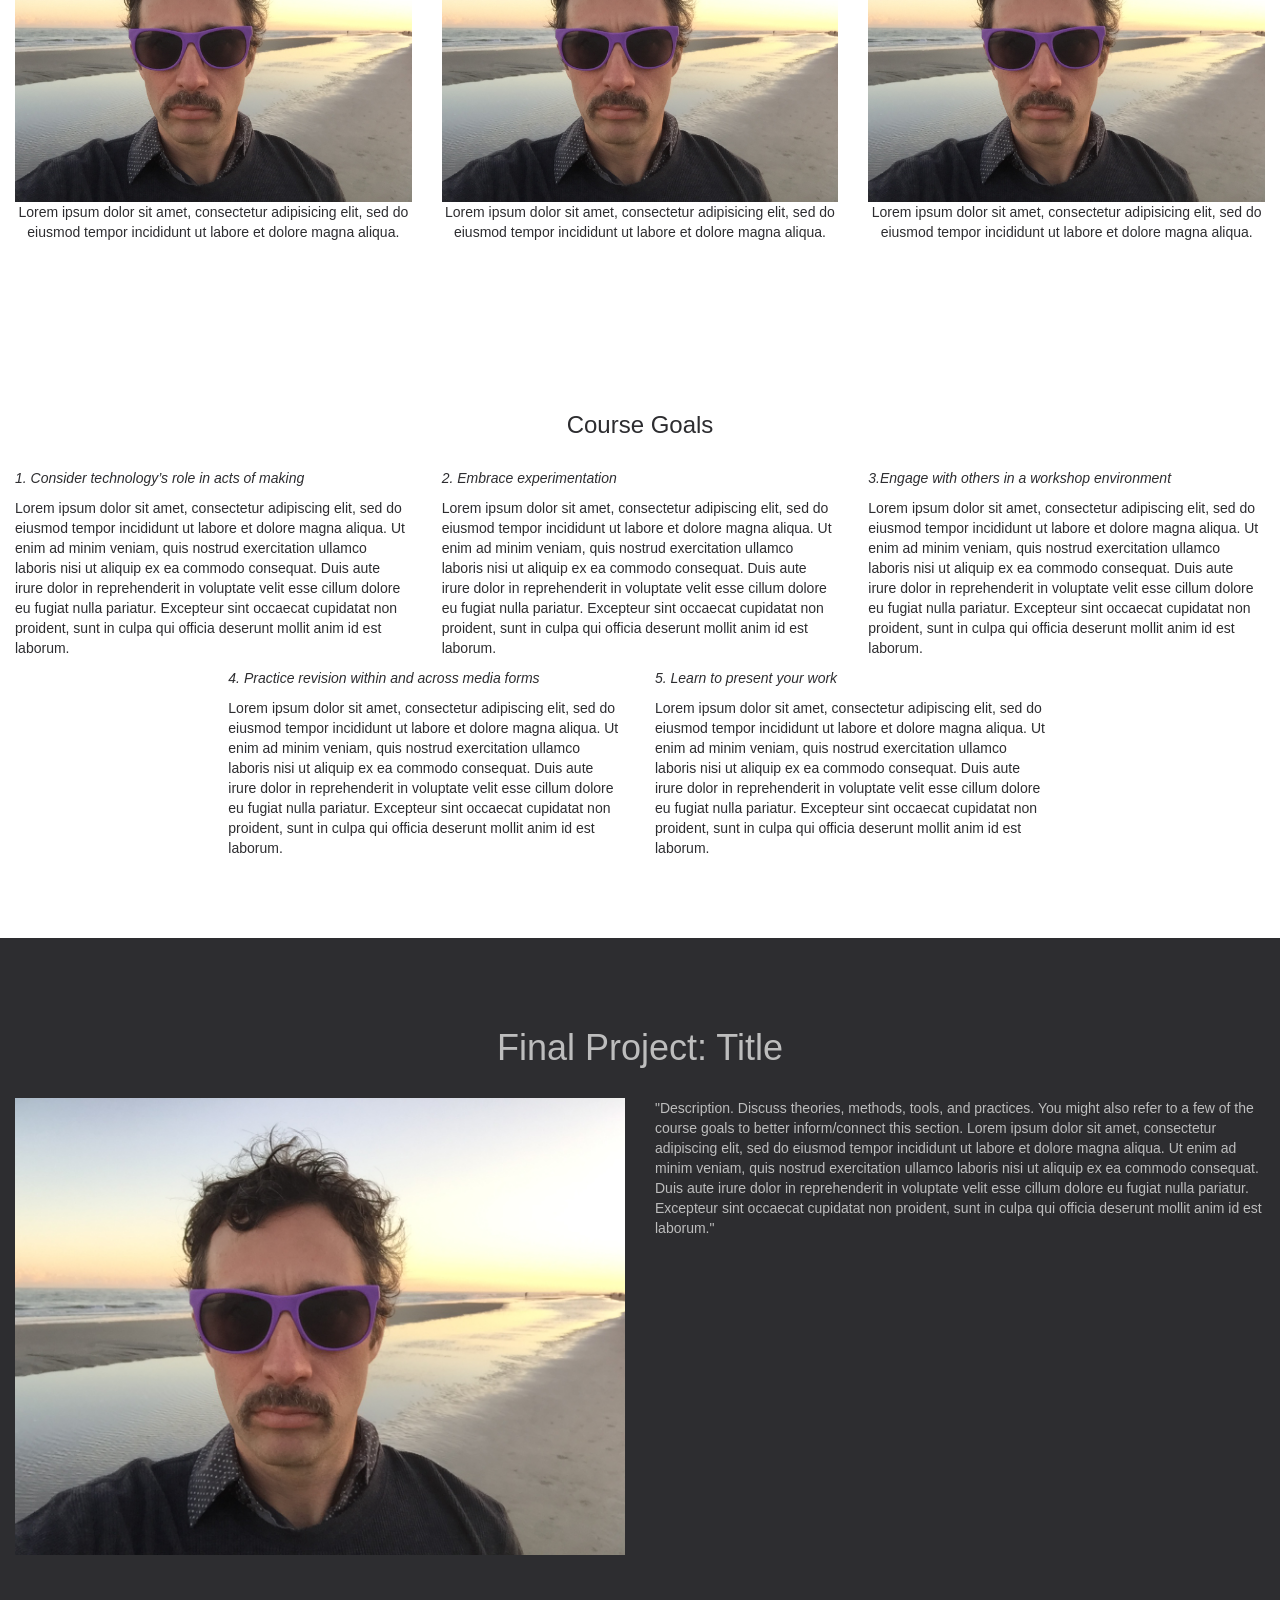
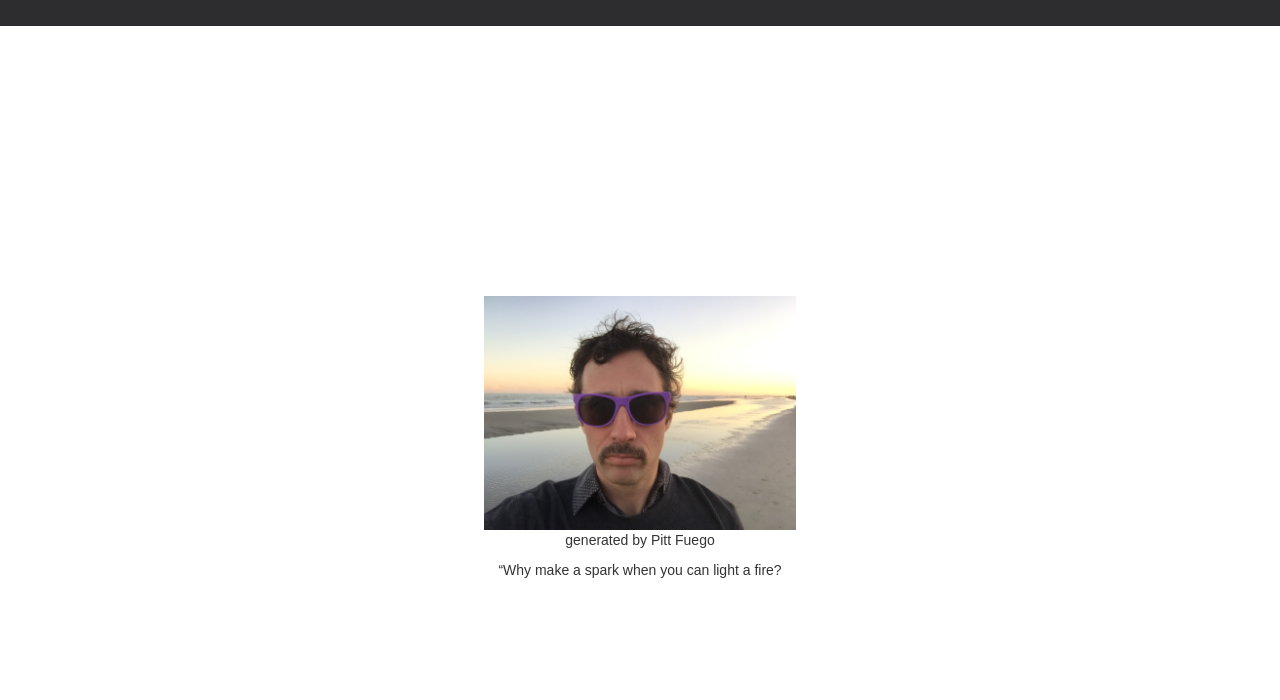
==== commit 796e2c39: "descriptions" ====
--- a/index.html
+++ b/index.html
@@ -26,29 +26,29 @@
     <h1>Introduction to New Media</h1><br>
   <div class="row">
     <div class="col-sm-4">
-        <h3>Title</h3>
+        <h3>Code and Technology Narrative</h3>
           <a href="https://smr-pixel.github.io/Composing-Digital-Media/" target="_blank">
          <div class="hover">
        <img src="terminalbackground.gif" class="img-responsive" style="width:100%"alt="Image" >
               </div>
      </a>
-        <p>Lorem ipsum dolor sit amet, consectetur adipisicing elit, sed do eiusmod tempor incididunt ut labore et dolore magna aliqua.</p>
+        <p>This personal introduction explains my interests in technology, my background, and my goals. Itis a demonstration of my skills in HTML and design, with techniques such as creating a cover for images to create a uniform size and rounded corners. Design skills are showcased through graphs displaying estimated screentime use over a lifetime. </p>
     </div>
        <div class="col-sm-4">
-        <h3>Title</h3>
+        <h3>New Media Webtext Design</h3>
           <a href="https://smr-pixel.github.io/new-media-1/" target="_blank">         <div class="hover">
-       <img src="Firefly.png" class="img-responsive" style="width:100%"alt="Image" >
-              </div>
-     </a>
-        <p>Lorem ipsum dolor sit amet, consectetur adipisicing elit, sed do eiusmod tempor incididunt ut labore et dolore magna aliqua.</p>
-    </div>
-    <div class="col-sm-4">
-        <h3>Title</h3>
+       <img src="Firefly.png" class="img-responsive" style="width:50%"alt="Image" >
+              </div>
+     </a>
+        <p>This project explores both art and technology, creating an enjoyable user experience. Capturing fireflies will generate a poem from the PoetryDB.</p>
+    </div>
+    <div class="col-sm-4">
+        <h3>Multi-Page Website</h3>
           <a href="https://smr-pixel.github.io/https---github.com-smr-pixel-multi-page/" target="_blank">         <div class="hover">
        <img src="multipage.png" class="img-responsive" style="width:100%"alt="Image" >
               </div>
      </a>
-        <p>Lorem ipsum dolor sit amet, consectetur adipisicing elit, sed do eiusmod tempor incididunt ut labore et dolore magna aliqua.</p>
+        <p>This is a multi-page website and interactive experience. The webpages guide the user through the experience of screen addiction. It includes html design, css design, and Instagram posts designed in canva with photography.</p>
     </div>
   </div>
 </div>
@@ -64,15 +64,15 @@
     <div class="row">
     <div class="col-sm-4">
            <p><em>1. Consider technology’s role in acts of making</em></p>
-  <p>Lorem ipsum dolor sit amet, consectetur adipiscing elit, sed do eiusmod tempor incididunt ut labore et dolore magna aliqua. Ut enim ad minim veniam, quis nostrud exercitation ullamco laboris nisi ut aliquip ex ea commodo consequat. Duis aute irure dolor in reprehenderit in voluptate velit esse cillum dolore eu fugiat nulla pariatur. Excepteur sint occaecat cupidatat non proident, sunt in culpa qui officia deserunt mollit anim id est laborum.</p>
+  <p>In some ways, code allows us more flexibility to be creative and allows media to become more complex. It allows for creative works that are both combined media and infinite. Technology also allows for works to be both accessible and interactive. In the New Media Art, technology assistance in providing a seemingly infinite experience. Editing in Canva is used to satirize Instagram in the Multi Page Website.</p>
         </div>
             <div class="col-sm-4">
         <p><em>2. Embrace experimentation</em></p>
-  <p>Lorem ipsum dolor sit amet, consectetur adipiscing elit, sed do eiusmod tempor incididunt ut labore et dolore magna aliqua. Ut enim ad minim veniam, quis nostrud exercitation ullamco laboris nisi ut aliquip ex ea commodo consequat. Duis aute irure dolor in reprehenderit in voluptate velit esse cillum dolore eu fugiat nulla pariatur. Excepteur sint occaecat cupidatat non proident, sunt in culpa qui officia deserunt mollit anim id est laborum.</p>
+  <p>Experimentation is essential because, without it, I would never know what is possible. This is especially true when using new tools and techniques. In New Media Art, I experiemented with moving rings, buttons, and functions. In the Multi Page Website, I experimented with mixing media and page navigation.</p>
         </div>
           <div class="col-sm-4">
         <p><em>3.Engage with others in a workshop environment</em></p>
-  <p>Lorem ipsum dolor sit amet, consectetur adipiscing elit, sed do eiusmod tempor incididunt ut labore et dolore magna aliqua. Ut enim ad minim veniam, quis nostrud exercitation ullamco laboris nisi ut aliquip ex ea commodo consequat. Duis aute irure dolor in reprehenderit in voluptate velit esse cillum dolore eu fugiat nulla pariatur. Excepteur sint occaecat cupidatat non proident, sunt in culpa qui officia deserunt mollit anim id est laborum.</p>
+  <p>In the workshop environment, I was able to discuss perspectives on the readings, inspiring new ideas, approaches, and topics for future works such as the impacts of social media. It took work to understand concepts such as Derrida's work before discussing. After reviewing past work with peers, I was inspired to expand upon the Dear Data graphs incorporated into the Code and Technology Narrative.</p>
         </div>
     </div>
     </div>
@@ -83,11 +83,11 @@
        </div>
     <div class="col-sm-4">
         <p><em>4. Practice revision within and across media forms</em></p>
-  <p>Lorem ipsum dolor sit amet, consectetur adipiscing elit, sed do eiusmod tempor incididunt ut labore et dolore magna aliqua. Ut enim ad minim veniam, quis nostrud exercitation ullamco laboris nisi ut aliquip ex ea commodo consequat. Duis aute irure dolor in reprehenderit in voluptate velit esse cillum dolore eu fugiat nulla pariatur. Excepteur sint occaecat cupidatat non proident, sunt in culpa qui officia deserunt mollit anim id est laborum.</p>
+  <p>Working across media forms allows for revision in many ways. I had to revise my ideas, media choices, and implementation in multiple iterations. In New Media Art, I had to reference many YouTube videos and W3 School pages in order to implement my design. In the Multi Page Website, I had to rescale my idea so that I could apply it to five total pages. The flow from one page to another had to be revised, and I had to decide if I wanted to turn images edited from Canva into buttons or use css styled buttons.</p>
         </div>
             <div class="col-sm-4">
         <p><em>5. Learn to present your work</em></p>
-  <p>Lorem ipsum dolor sit amet, consectetur adipiscing elit, sed do eiusmod tempor incididunt ut labore et dolore magna aliqua. Ut enim ad minim veniam, quis nostrud exercitation ullamco laboris nisi ut aliquip ex ea commodo consequat. Duis aute irure dolor in reprehenderit in voluptate velit esse cillum dolore eu fugiat nulla pariatur. Excepteur sint occaecat cupidatat non proident, sunt in culpa qui officia deserunt mollit anim id est laborum.</p>
+  <p>Learning to present my work was a challenge, as I had to both share my work and communicate the principles behind it. To do this, I had to put Derrida's concepts into words. Sharing my work also allowed for improvement. Oher students struggled in similar ways with the sizing of images or how they were displayed. </p>
         </div>
  <div class="col-sm-2">
        </div>
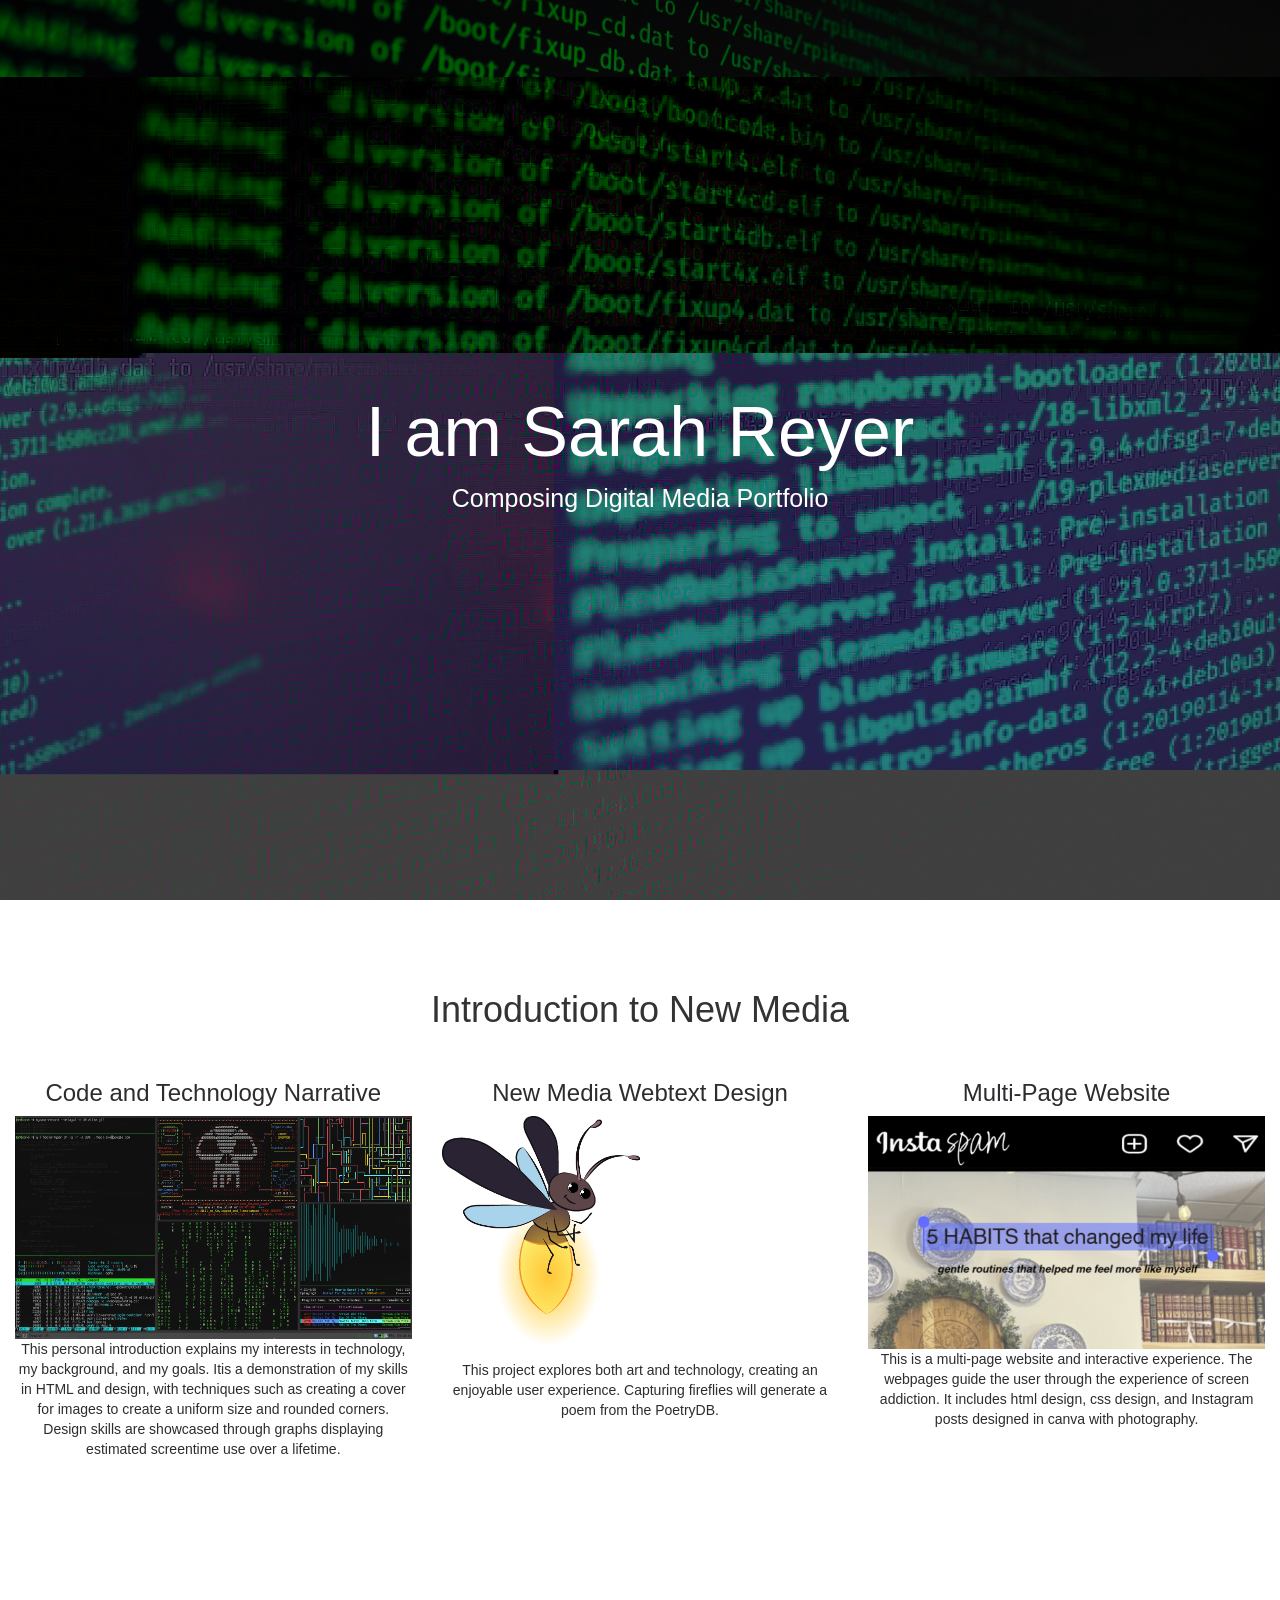
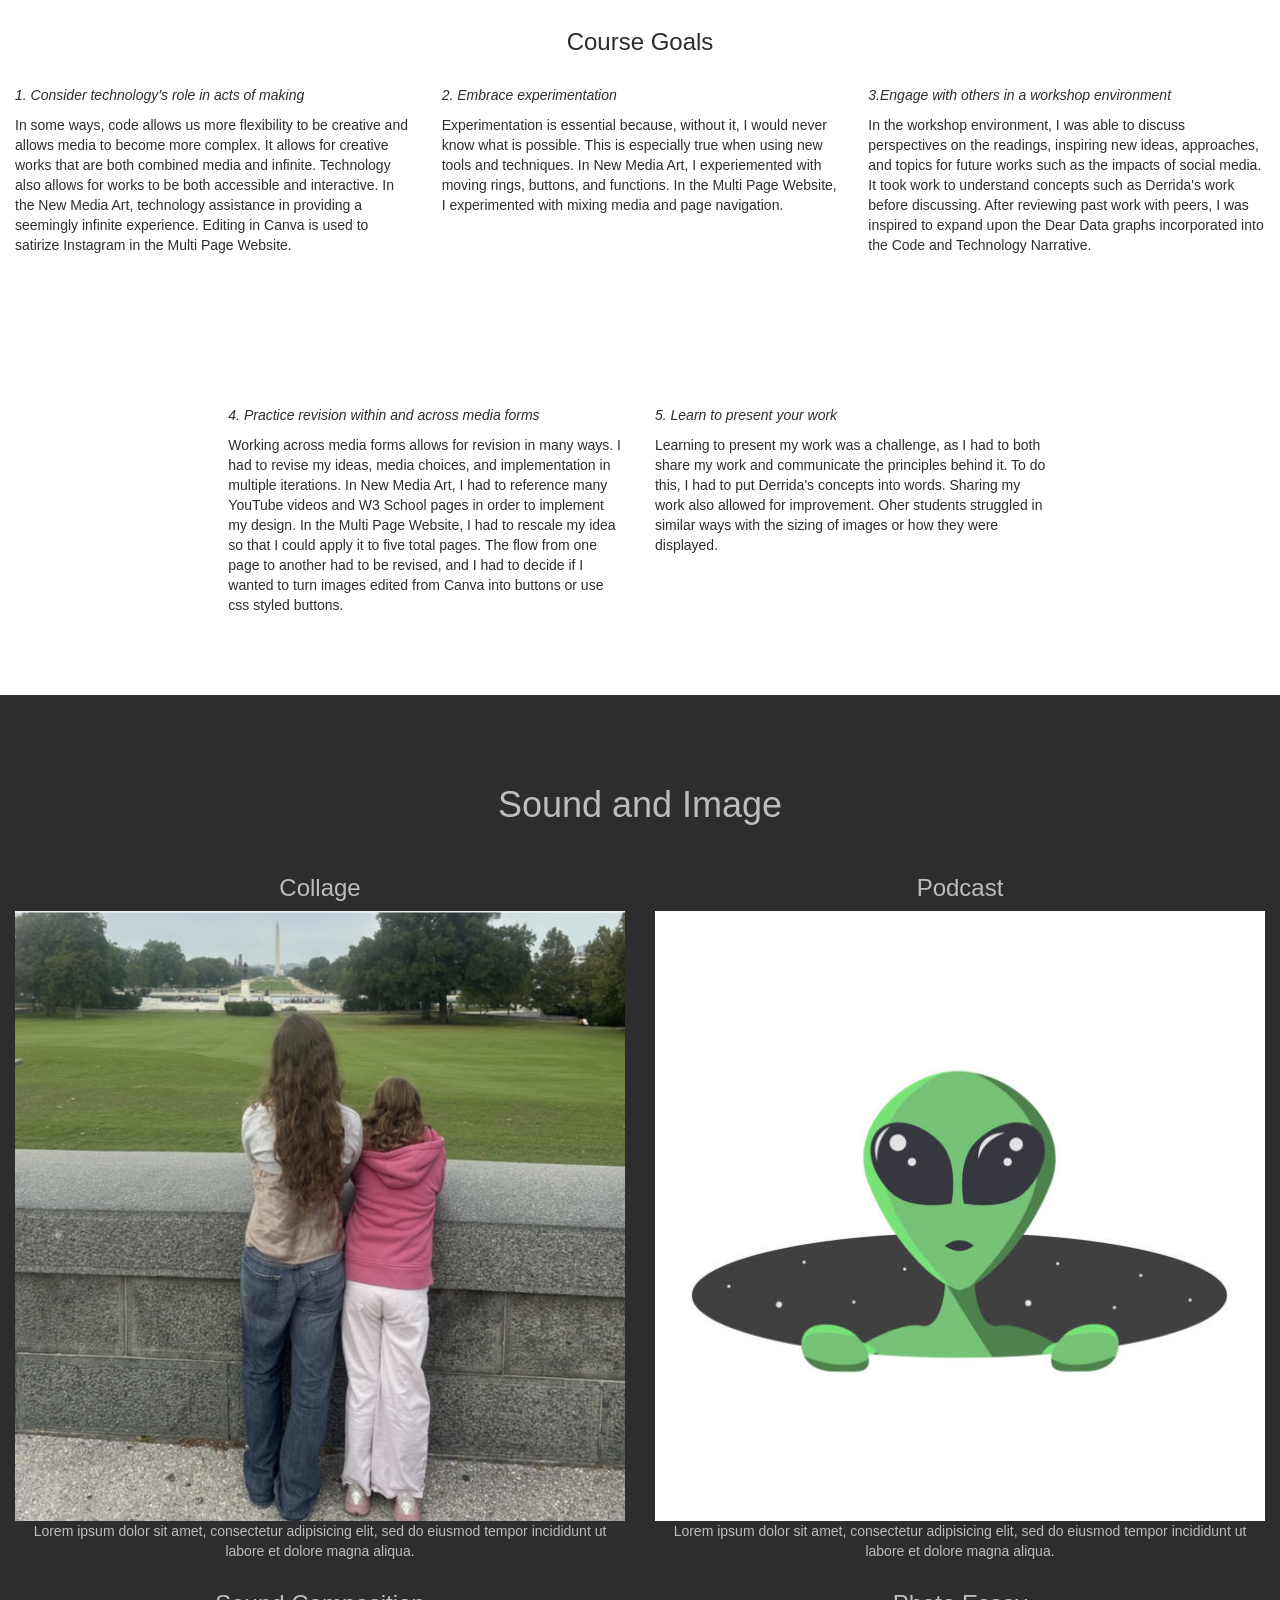
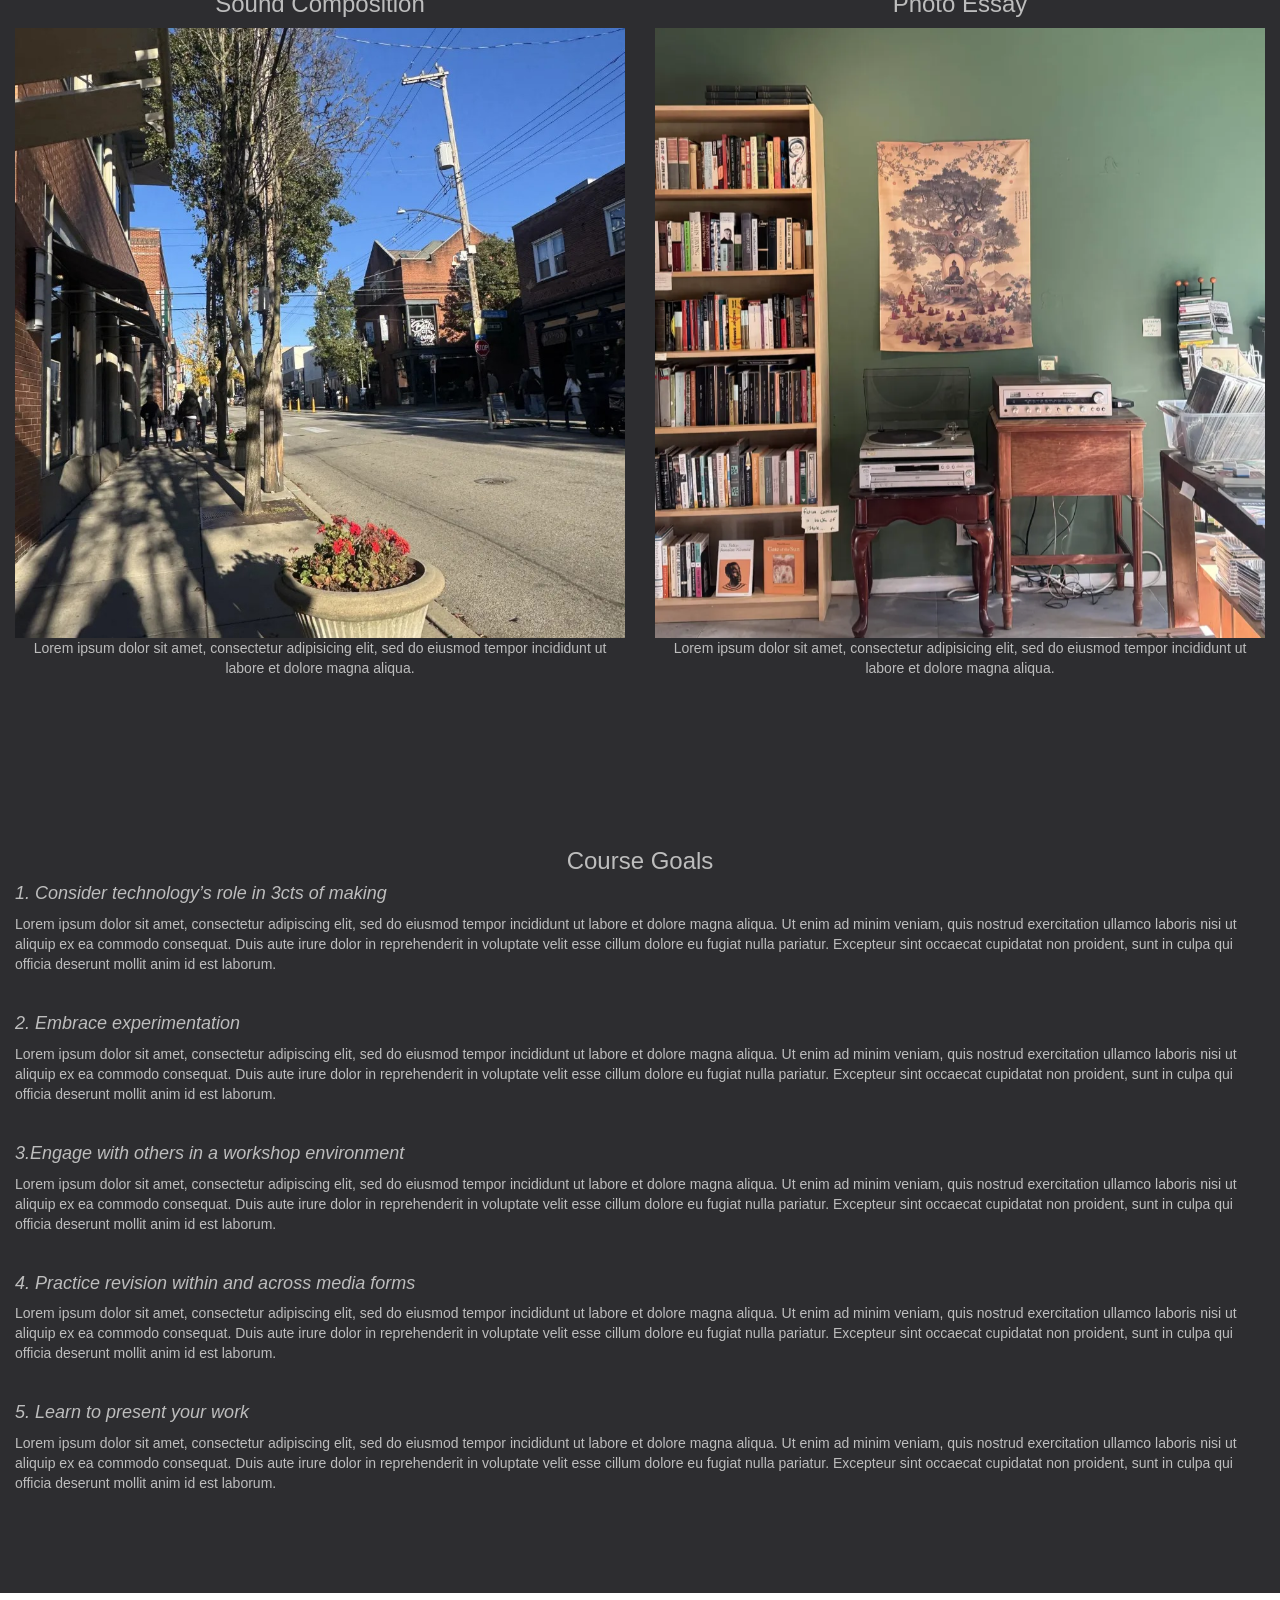
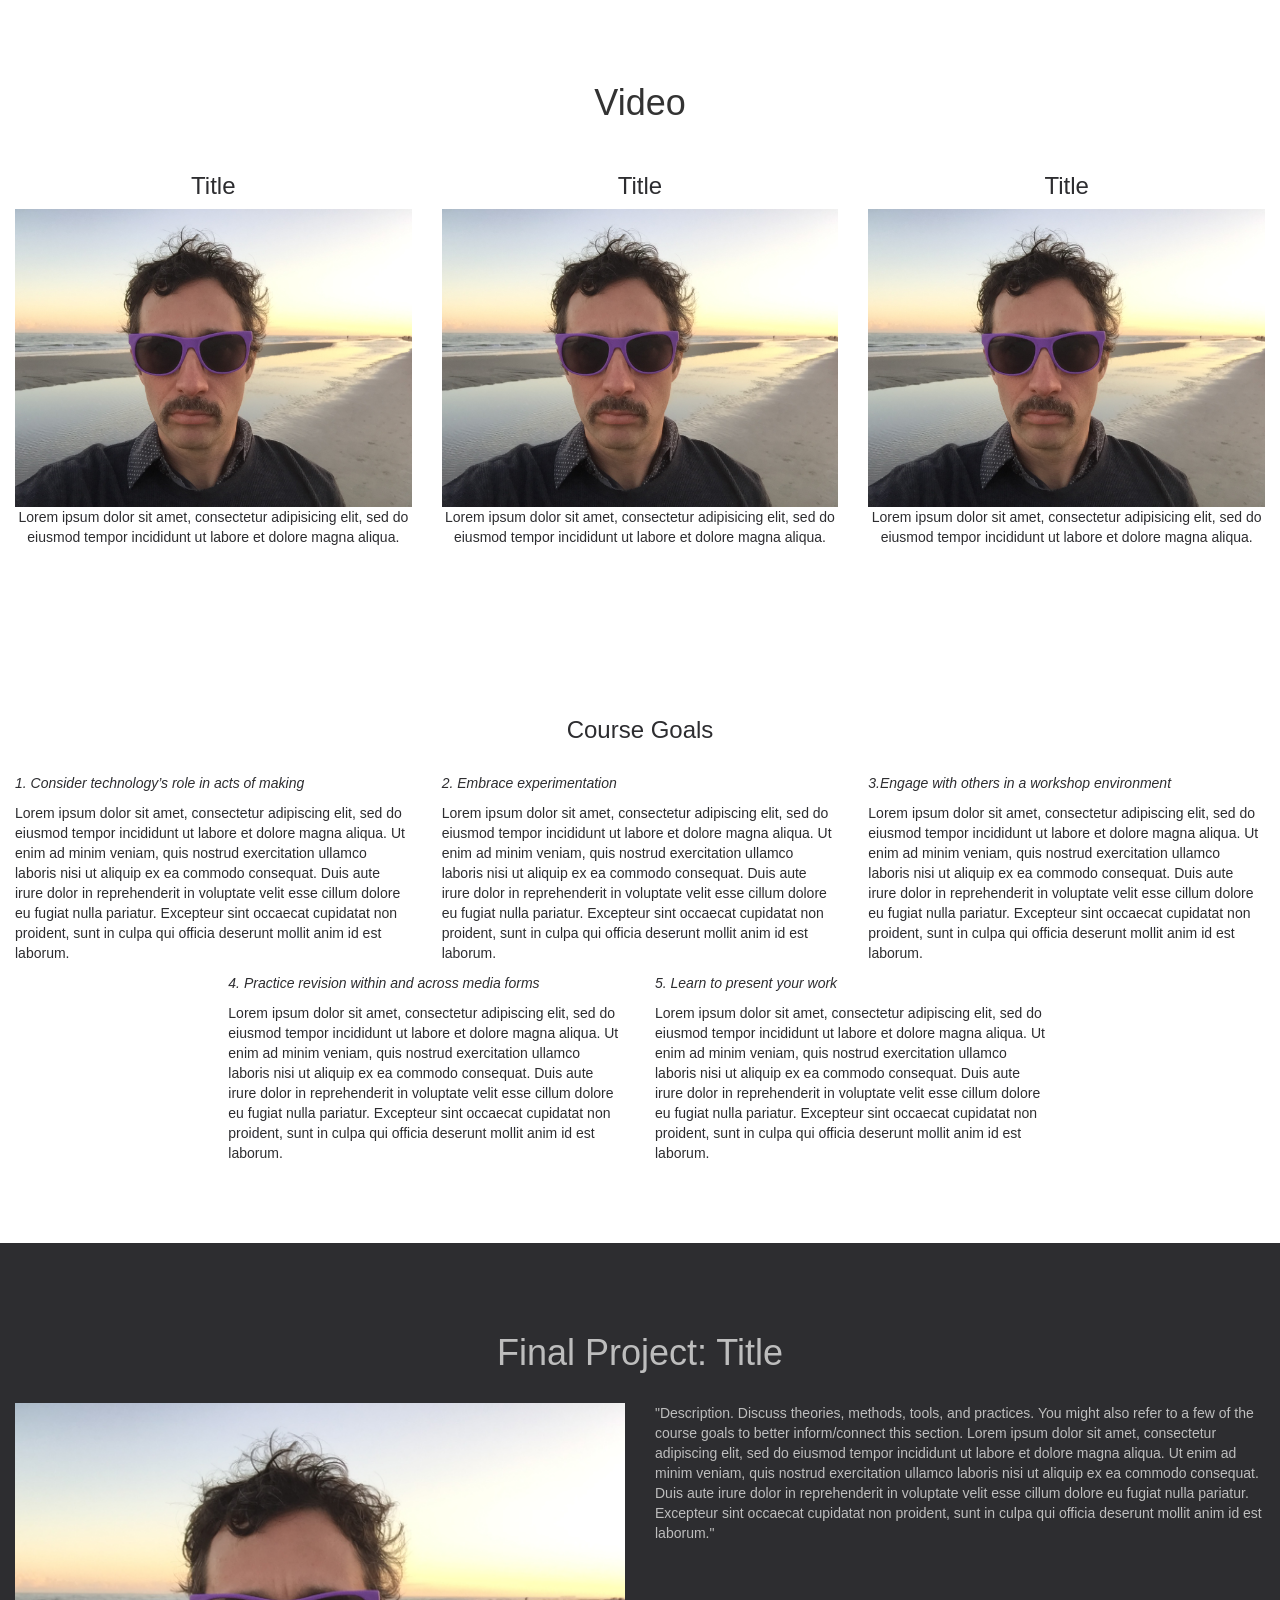
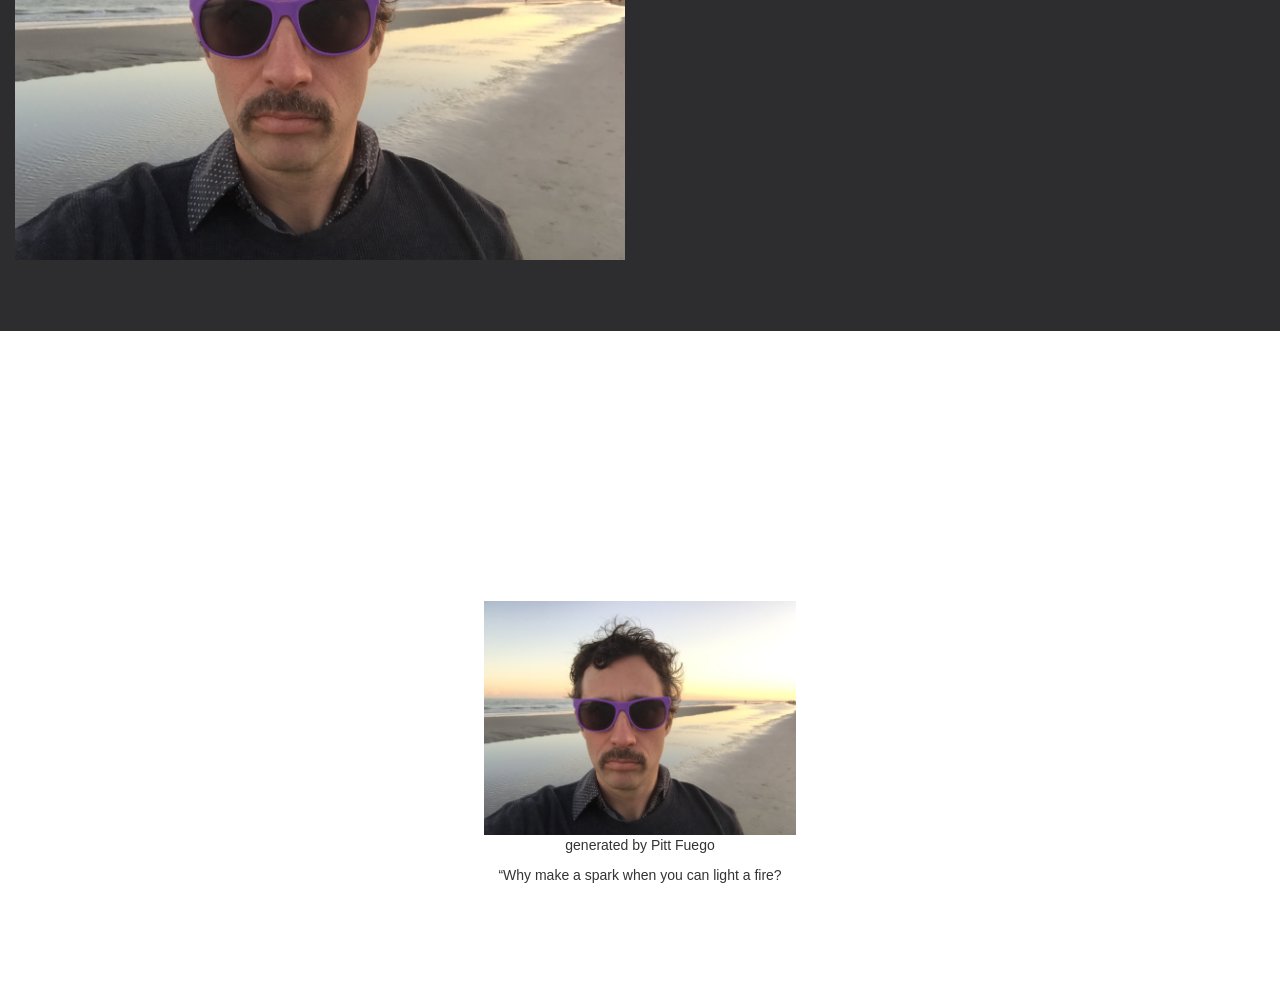
==== commit 81d1e748: "images and links" ====
--- a/index.html
+++ b/index.html
@@ -100,19 +100,19 @@
   <h1>Sound and Image</h1><br>
   <div class="row">
     <div class="col-sm-6">
-        <h3>Title</h3>
-          <a class="portfolio-link" data-toggle="modal" href="#portfolioModal1">
-         <div class="hover">
-       <img src="steve.jpeg" class="img-responsive" style="width:100%"alt="Image" >
+        <h3>Collage</h3>
+          <a class="portfolio-link" data-toggle="modal" href="./collage.html">
+         <div class="hover">
+       <img src="sister.png" class="img-responsive" style="width:100%"alt="Image" >
               </div>
      </a>
         <p>Lorem ipsum dolor sit amet, consectetur adipisicing elit, sed do eiusmod tempor incididunt ut labore et dolore magna aliqua.</p>
     </div>
      <div class="col-sm-6">
-        <h3>Title</h3>
-          <a class="portfolio-link" data-toggle="modal" href="#portfolioModal2">
-         <div class="hover">
-       <img src="steve.jpeg" class="img-responsive" style="width:100%"alt="Image" >
+        <h3>Podcast</h3>
+          <a class="portfolio-link" data-toggle="modal" href="https://soundcloud.com/sarah-reyer/the-exploratory-podcast-the-1">
+         <div class="hover">
+       <img src="alien_pod.jpg" class="img-responsive" style="width:100%"alt="Image" >
               </div>
      </a>
         <p>Lorem ipsum dolor sit amet, consectetur adipisicing elit, sed do eiusmod tempor incididunt ut labore et dolore magna aliqua.</p>
@@ -120,19 +120,19 @@
       </div>
       <div class="row">
     <div class="col-sm-6">
-        <h3>Title</h3>
-          <a class="portfolio-link" data-toggle="modal" href="#portfolioModal3">
-         <div class="hover">
-       <img src="steve.jpeg" class="img-responsive" style="width:100%"alt="Image" >
+        <h3>Sound Composition</h3>
+          <a class="portfolio-link" data-toggle="modal" href="https://soundcloud.com/sarah-reyer/nightmarket">
+         <div class="hover">
+       <img src="image2.png" class="img-responsive" style="width:100%"alt="Image" >
               </div>
      </a>
         <p>Lorem ipsum dolor sit amet, consectetur adipisicing elit, sed do eiusmod tempor incididunt ut labore et dolore magna aliqua.</p>
     </div>
      <div class="col-sm-6">
-        <h3>Title</h3>
-          <a class="portfolio-link" data-toggle="modal" href="#portfolioModal4">
-         <div class="hover">
-       <img src="steve.jpeg" class="img-responsive" style="width:100%"alt="Image" >
+        <h3>Photo Essay</h3>
+          <a class="portfolio-link" data-toggle="modal" href="https://www.youtube.com/shorts/LUz3eUq8a0U">
+         <div class="hover">
+       <img src="image.png" class="img-responsive" style="width:100%"alt="Image" >
               </div>
      </a>
         <p>Lorem ipsum dolor sit amet, consectetur adipisicing elit, sed do eiusmod tempor incididunt ut labore et dolore magna aliqua.</p>
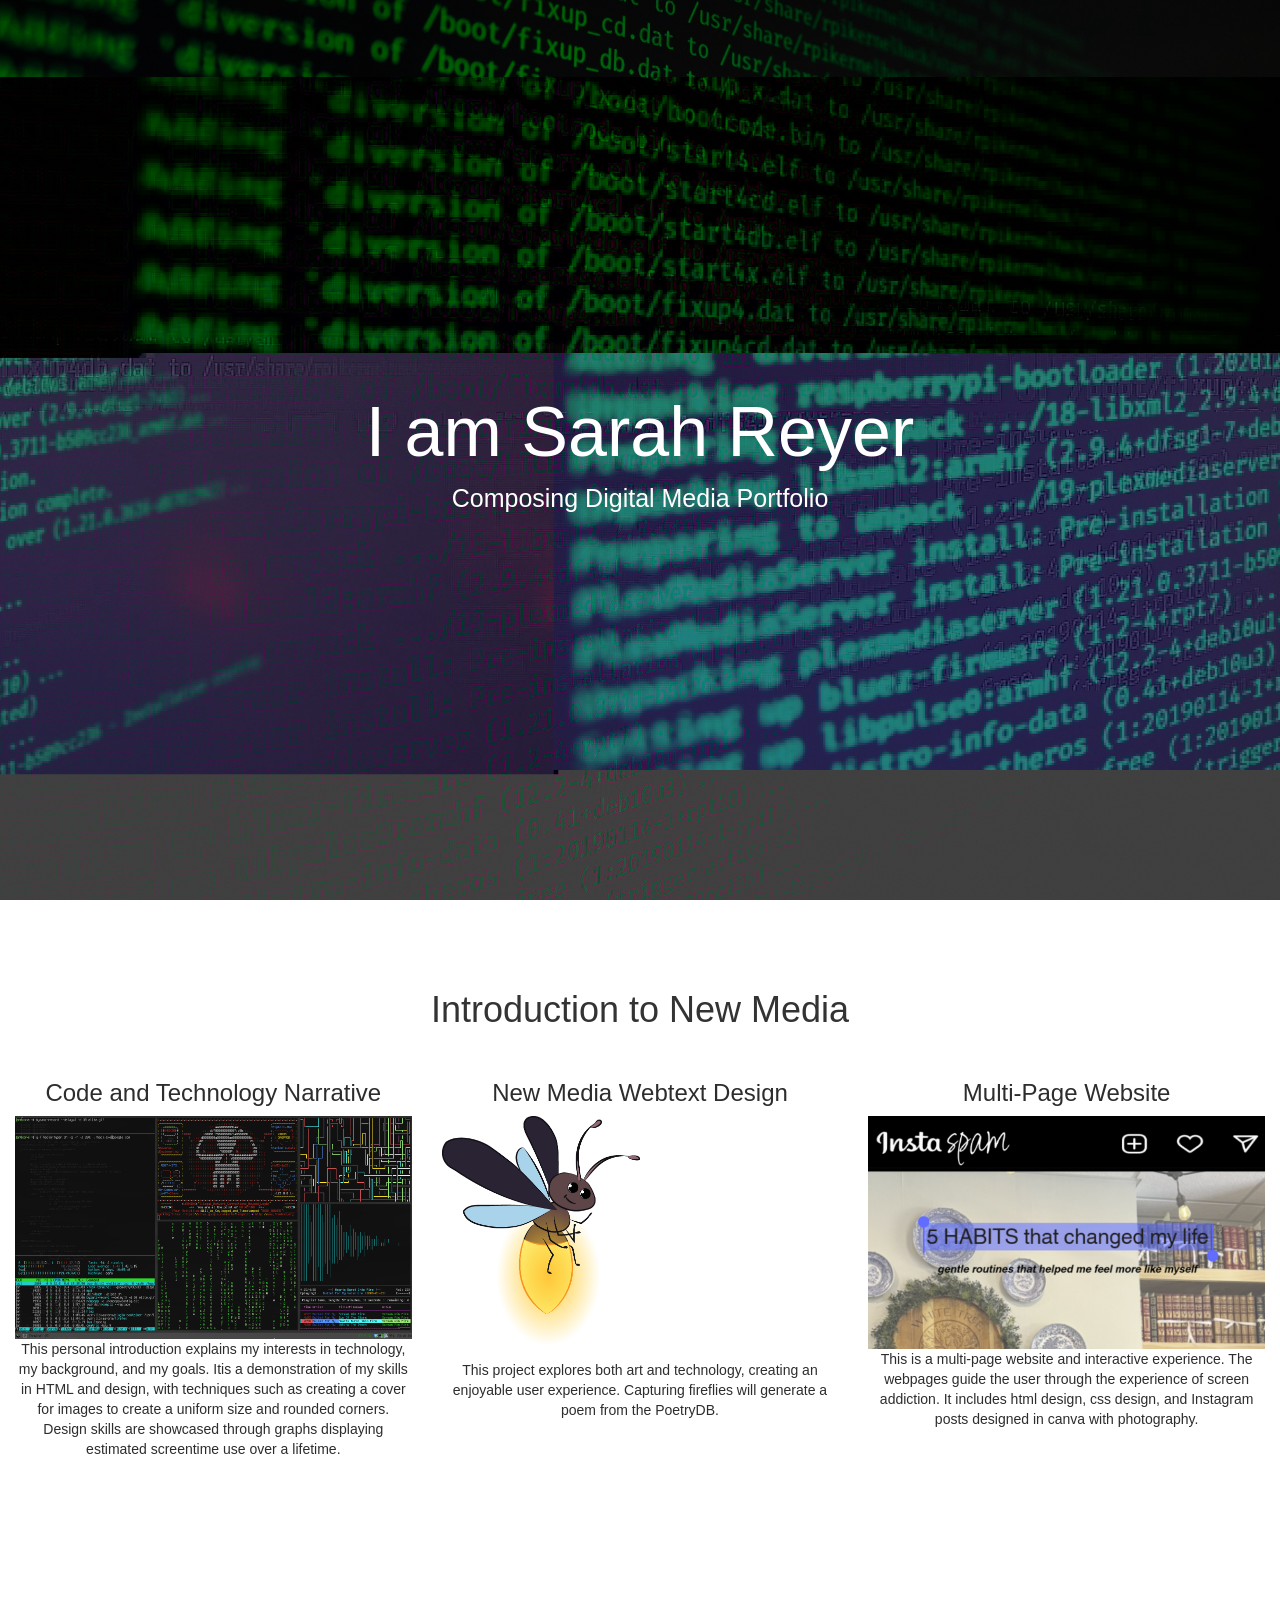
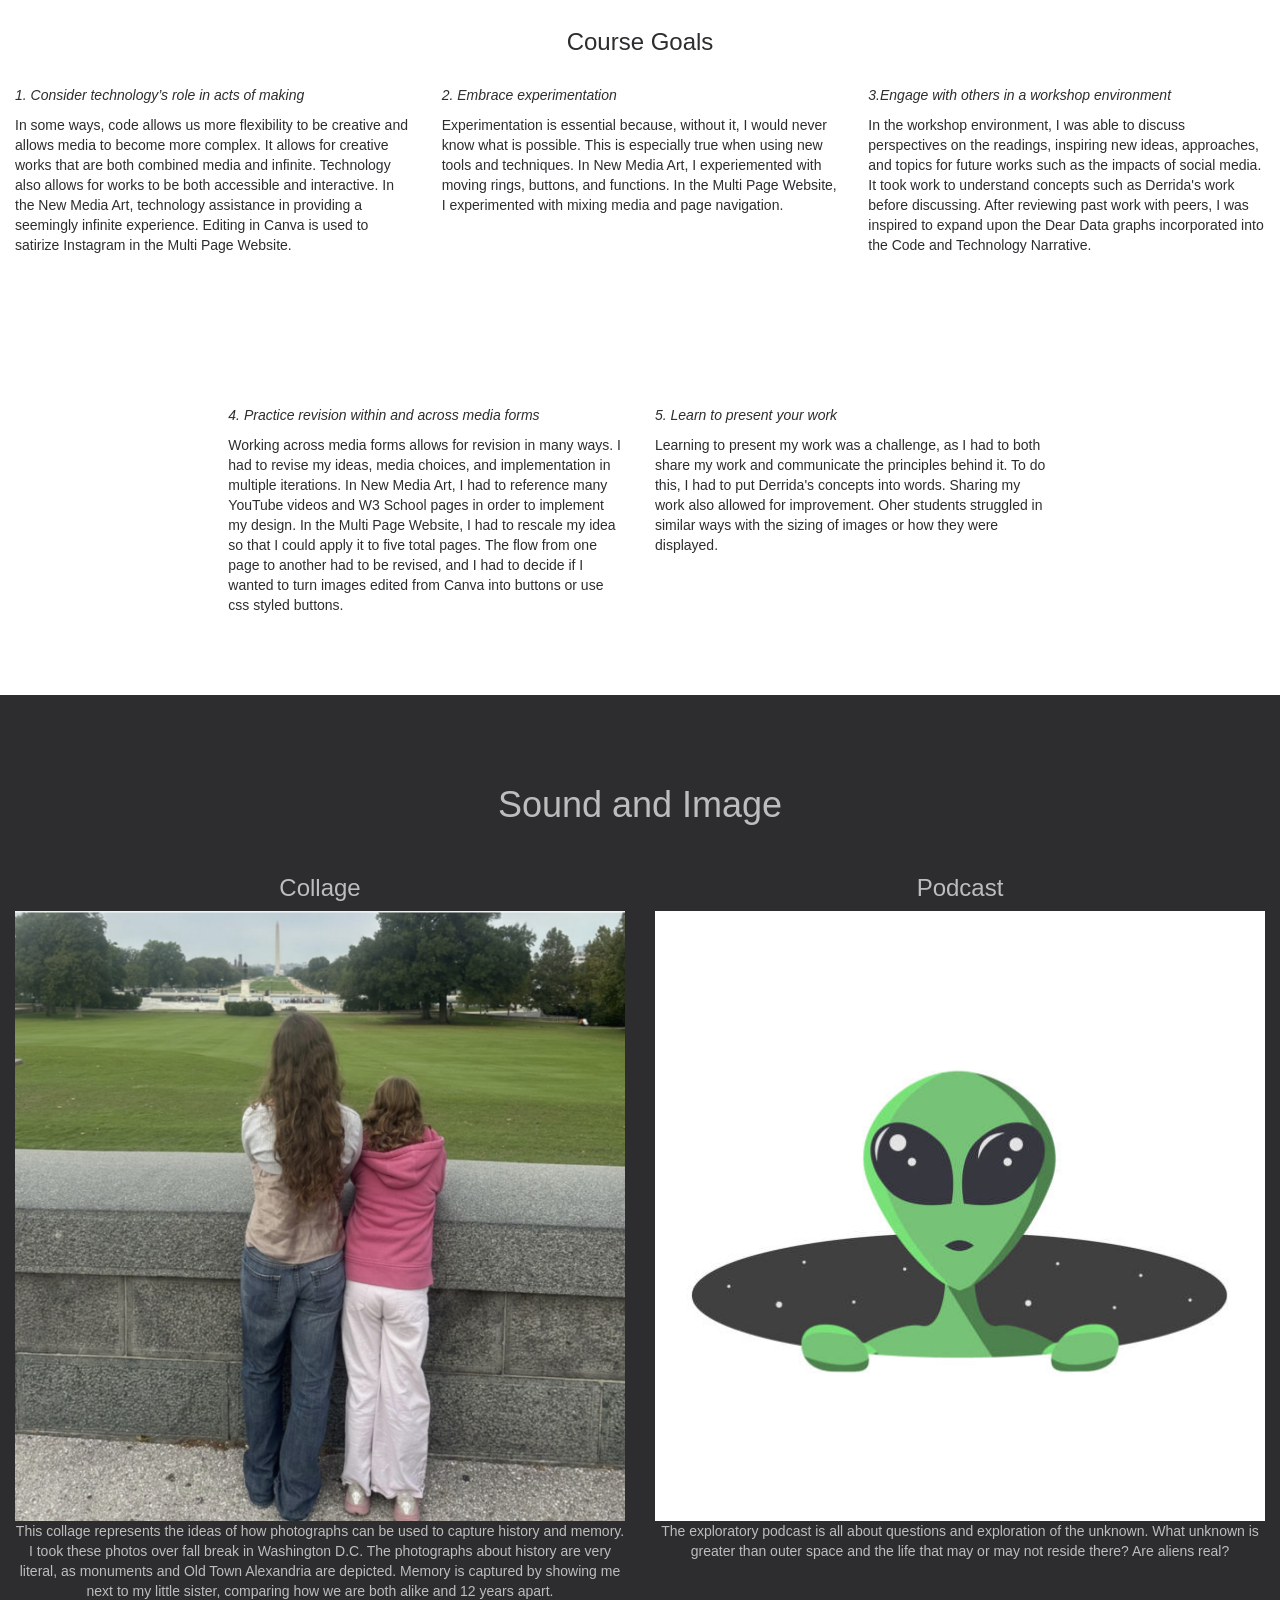
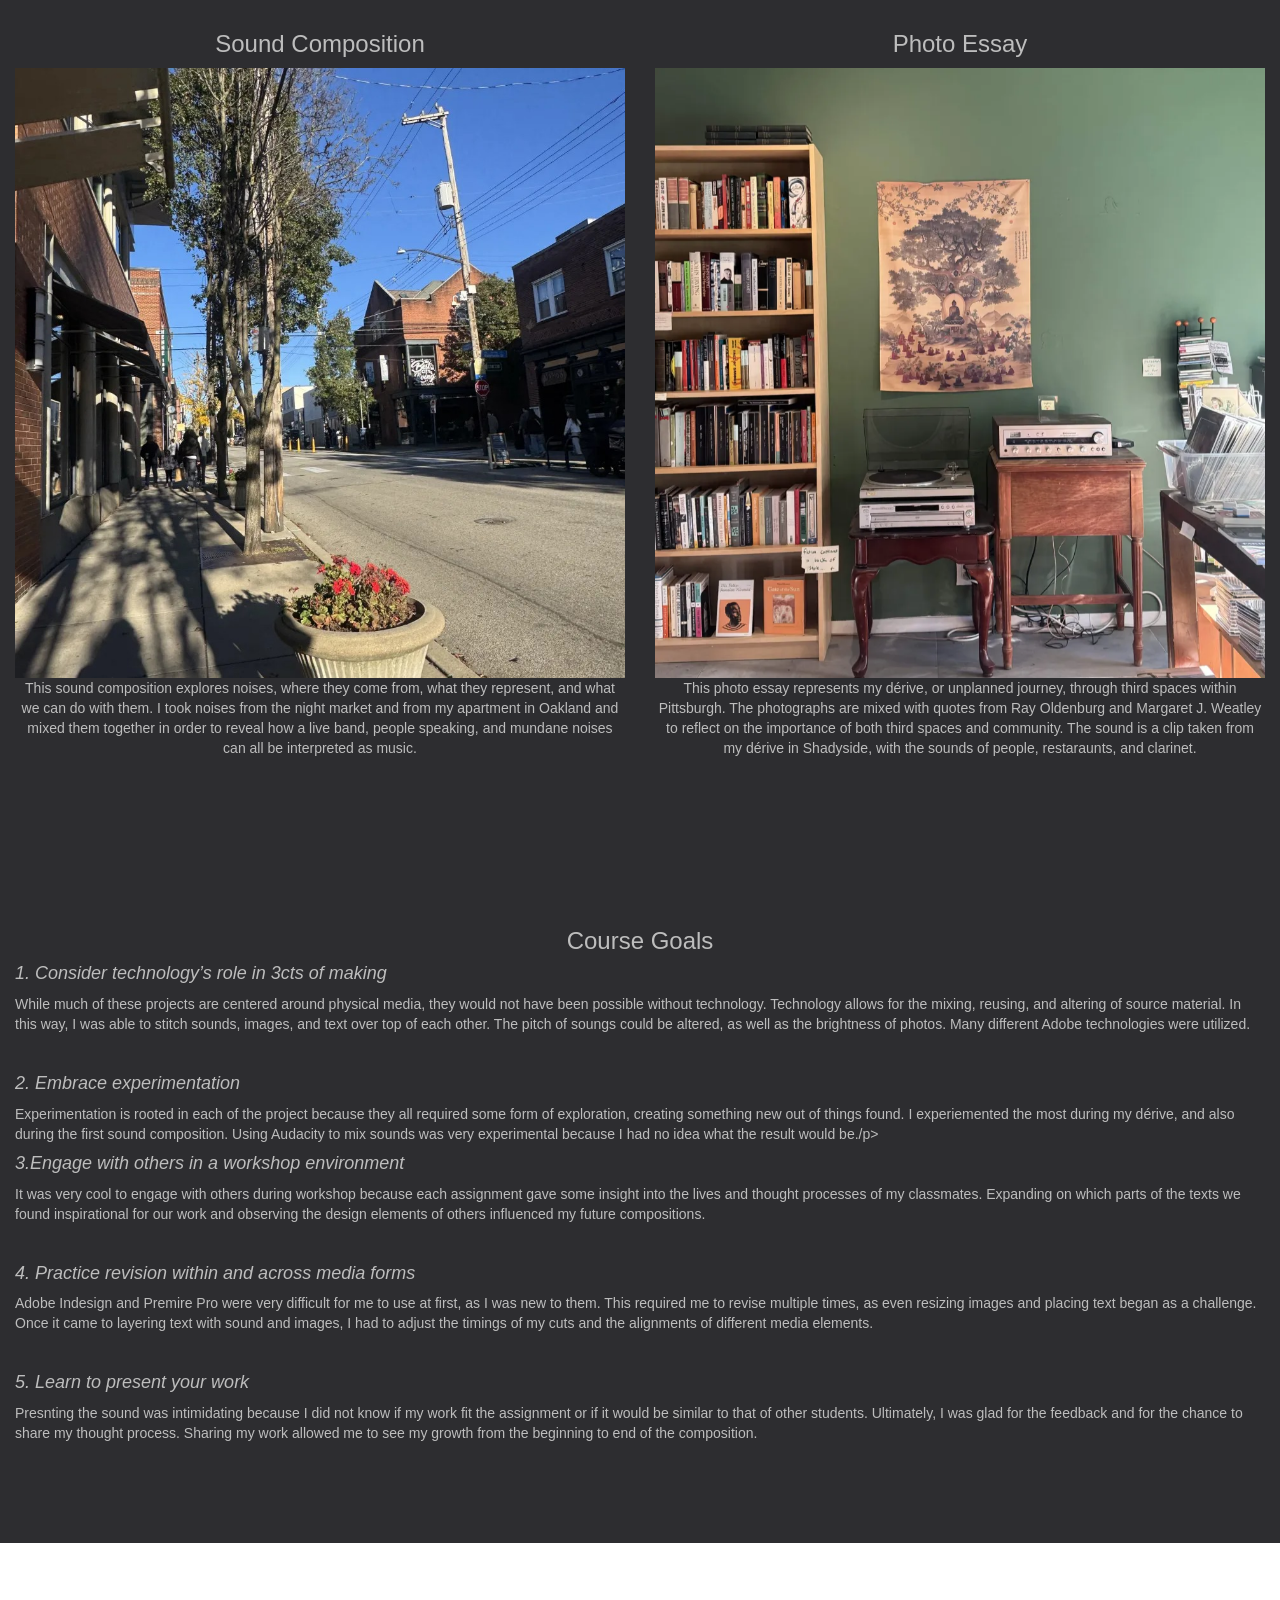
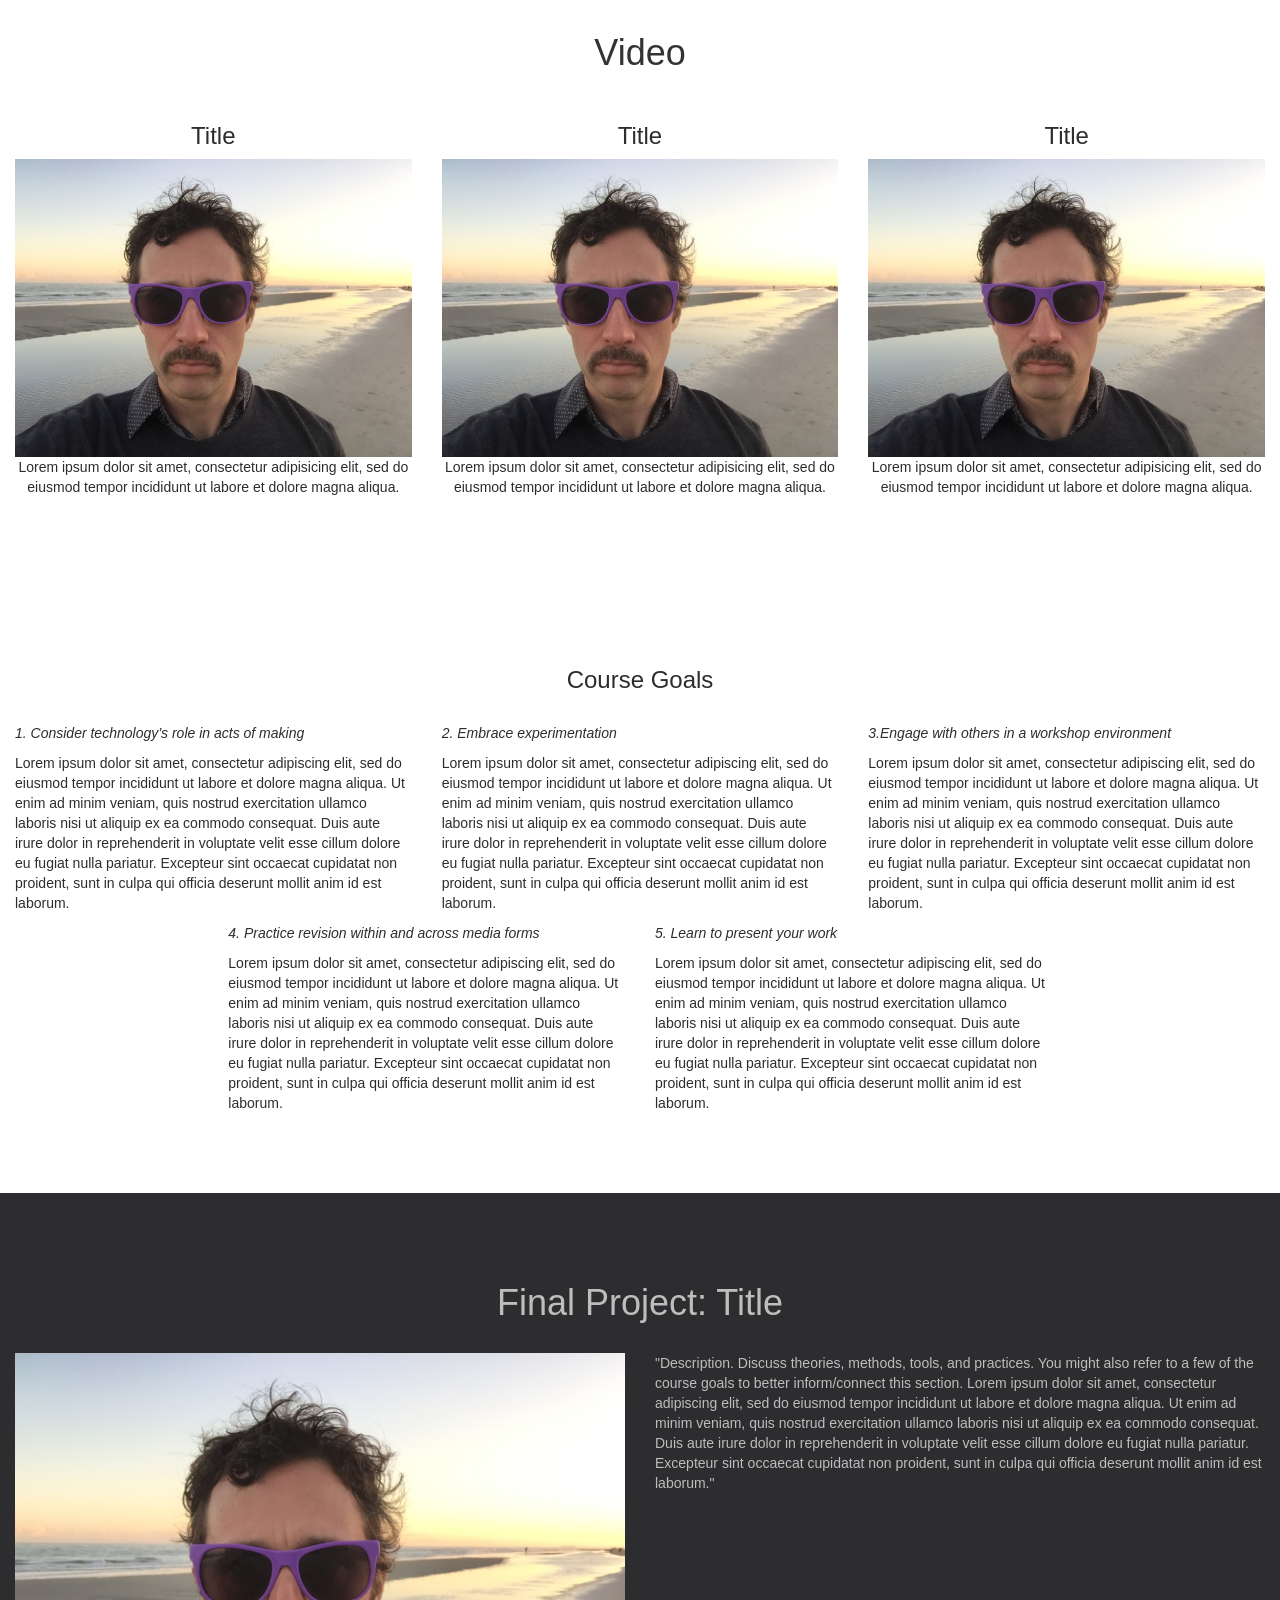
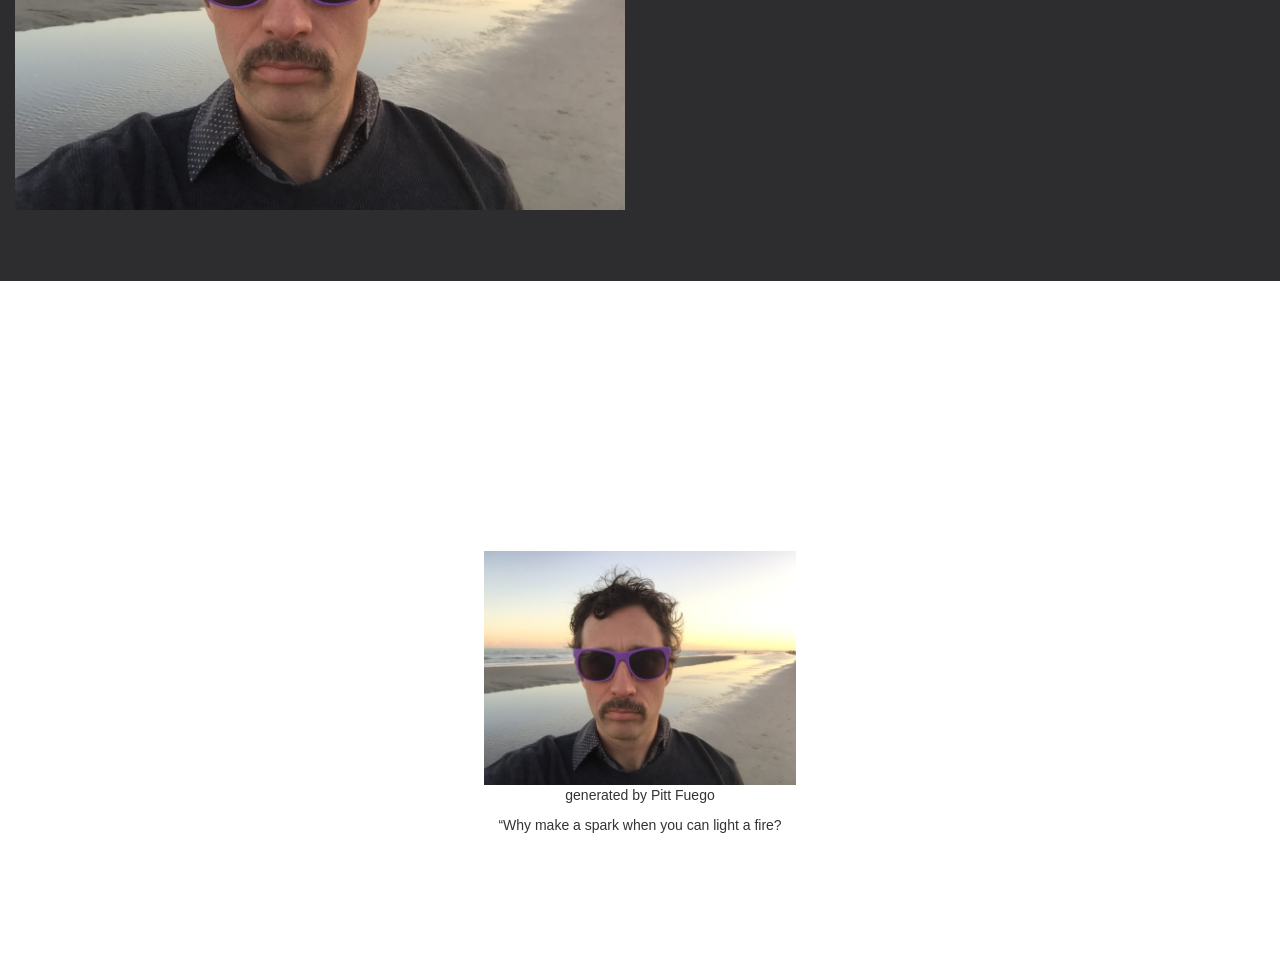
==== commit ce318061: "descriptions" ====
--- a/index.html
+++ b/index.html
@@ -106,7 +106,7 @@
        <img src="sister.png" class="img-responsive" style="width:100%"alt="Image" >
               </div>
      </a>
-        <p>Lorem ipsum dolor sit amet, consectetur adipisicing elit, sed do eiusmod tempor incididunt ut labore et dolore magna aliqua.</p>
+        <p>This collage represents the ideas of how photographs can be used to capture history and memory. I took these photos over fall break in Washington D.C. The photographs about history are very literal, as monuments and Old Town Alexandria are depicted. Memory is captured by showing me next to my little sister, comparing how we are both alike and 12 years apart.</p>
     </div>
      <div class="col-sm-6">
         <h3>Podcast</h3>
@@ -115,7 +115,7 @@
        <img src="alien_pod.jpg" class="img-responsive" style="width:100%"alt="Image" >
               </div>
      </a>
-        <p>Lorem ipsum dolor sit amet, consectetur adipisicing elit, sed do eiusmod tempor incididunt ut labore et dolore magna aliqua.</p>
+        <p>The exploratory podcast is all about questions and exploration of the unknown. What unknown is greater than outer space and the life that may or may not reside there? Are aliens real?</p>
     </div>
       </div>
       <div class="row">
@@ -126,7 +126,7 @@
        <img src="image2.png" class="img-responsive" style="width:100%"alt="Image" >
               </div>
      </a>
-        <p>Lorem ipsum dolor sit amet, consectetur adipisicing elit, sed do eiusmod tempor incididunt ut labore et dolore magna aliqua.</p>
+        <p>This sound composition explores noises, where they come from, what they represent, and what we can do with them. I took noises from the night market and from my apartment in Oakland and mixed them together in order to reveal how a live band, people speaking, and mundane noises can all be interpreted as music.</p>
     </div>
      <div class="col-sm-6">
         <h3>Photo Essay</h3>
@@ -135,7 +135,7 @@
        <img src="image.png" class="img-responsive" style="width:100%"alt="Image" >
               </div>
      </a>
-        <p>Lorem ipsum dolor sit amet, consectetur adipisicing elit, sed do eiusmod tempor incididunt ut labore et dolore magna aliqua.</p>
+        <p> This photo essay represents my dérive, or unplanned journey, through third spaces within Pittsburgh. The photographs are mixed with quotes from Ray Oldenburg and Margaret J. Weatley to reflect on the importance of both third spaces and community. The sound is a clip taken from my dérive in Shadyside, with the sounds of people, restaraunts, and clarinet.</p>
     </div>
       </div>
     </div>
@@ -144,19 +144,19 @@
      <h3 class="margin text-center">Course Goals</h3>
 
   <h4><em>1. Consider technology’s role in 3cts of making</em></h4>
-  <p>Lorem ipsum dolor sit amet, consectetur adipiscing elit, sed do eiusmod tempor incididunt ut labore et dolore magna aliqua. Ut enim ad minim veniam, quis nostrud exercitation ullamco laboris nisi ut aliquip ex ea commodo consequat. Duis aute irure dolor in reprehenderit in voluptate velit esse cillum dolore eu fugiat nulla pariatur. Excepteur sint occaecat cupidatat non proident, sunt in culpa qui officia deserunt mollit anim id est laborum.</p>
+  <p>While much of these projects are centered around physical media, they would not have been possible without technology. Technology allows for the mixing, reusing, and altering of source material. In this way, I was able to stitch sounds, images, and text over top of each other. The pitch of soungs could be altered, as well as the brightness of photos. Many different Adobe technologies were utilized.</p>
      <br>
         <h4><em>2. Embrace experimentation</em></h4>
-  <p>Lorem ipsum dolor sit amet, consectetur adipiscing elit, sed do eiusmod tempor incididunt ut labore et dolore magna aliqua. Ut enim ad minim veniam, quis nostrud exercitation ullamco laboris nisi ut aliquip ex ea commodo consequat. Duis aute irure dolor in reprehenderit in voluptate velit esse cillum dolore eu fugiat nulla pariatur. Excepteur sint occaecat cupidatat non proident, sunt in culpa qui officia deserunt mollit anim id est laborum.</p>
+  <p>Experimentation is rooted in each of the project because they all required some form of exploration, creating something new out of things found. I experiemented the most during my dérive, and also during the first sound composition. Using Audacity to mix sounds was very experimental because I had no idea what the result would be./p>
       <br>
         <h4><em>3.Engage with others in a workshop environment</em></h4>
-  <p>Lorem ipsum dolor sit amet, consectetur adipiscing elit, sed do eiusmod tempor incididunt ut labore et dolore magna aliqua. Ut enim ad minim veniam, quis nostrud exercitation ullamco laboris nisi ut aliquip ex ea commodo consequat. Duis aute irure dolor in reprehenderit in voluptate velit esse cillum dolore eu fugiat nulla pariatur. Excepteur sint occaecat cupidatat non proident, sunt in culpa qui officia deserunt mollit anim id est laborum.</p>
+  <p>It was very cool to engage with others during workshop because each assignment gave some insight into the lives and thought processes of my classmates. Expanding on which parts of the texts we found inspirational for our work and observing the design elements of others influenced my future compositions.</p>
       <br>
             <h4><em>4. Practice revision within and across media forms</em></h4>
-  <p>Lorem ipsum dolor sit amet, consectetur adipiscing elit, sed do eiusmod tempor incididunt ut labore et dolore magna aliqua. Ut enim ad minim veniam, quis nostrud exercitation ullamco laboris nisi ut aliquip ex ea commodo consequat. Duis aute irure dolor in reprehenderit in voluptate velit esse cillum dolore eu fugiat nulla pariatur. Excepteur sint occaecat cupidatat non proident, sunt in culpa qui officia deserunt mollit anim id est laborum.</p>
+  <p>Adobe Indesign and Premire Pro were very difficult for me to use at first, as I was new to them. This required me to revise multiple times, as even resizing images and placing text began as a challenge. Once it came to layering text with sound and images, I had to adjust the timings of my cuts and the alignments of different media elements.</p>
       <br>
             <h4><em>5. Learn to present your work</em></h4>
-  <p>Lorem ipsum dolor sit amet, consectetur adipiscing elit, sed do eiusmod tempor incididunt ut labore et dolore magna aliqua. Ut enim ad minim veniam, quis nostrud exercitation ullamco laboris nisi ut aliquip ex ea commodo consequat. Duis aute irure dolor in reprehenderit in voluptate velit esse cillum dolore eu fugiat nulla pariatur. Excepteur sint occaecat cupidatat non proident, sunt in culpa qui officia deserunt mollit anim id est laborum.</p>
+  <p>Presnting the sound was intimidating because I did not know if my work fit the assignment or if it would be similar to that of other students. Ultimately, I was glad for the feedback and for the chance to share my thought process. Sharing my work allowed me to see my growth from the beginning to end of the composition.</p>
            <br>
     </div>
 
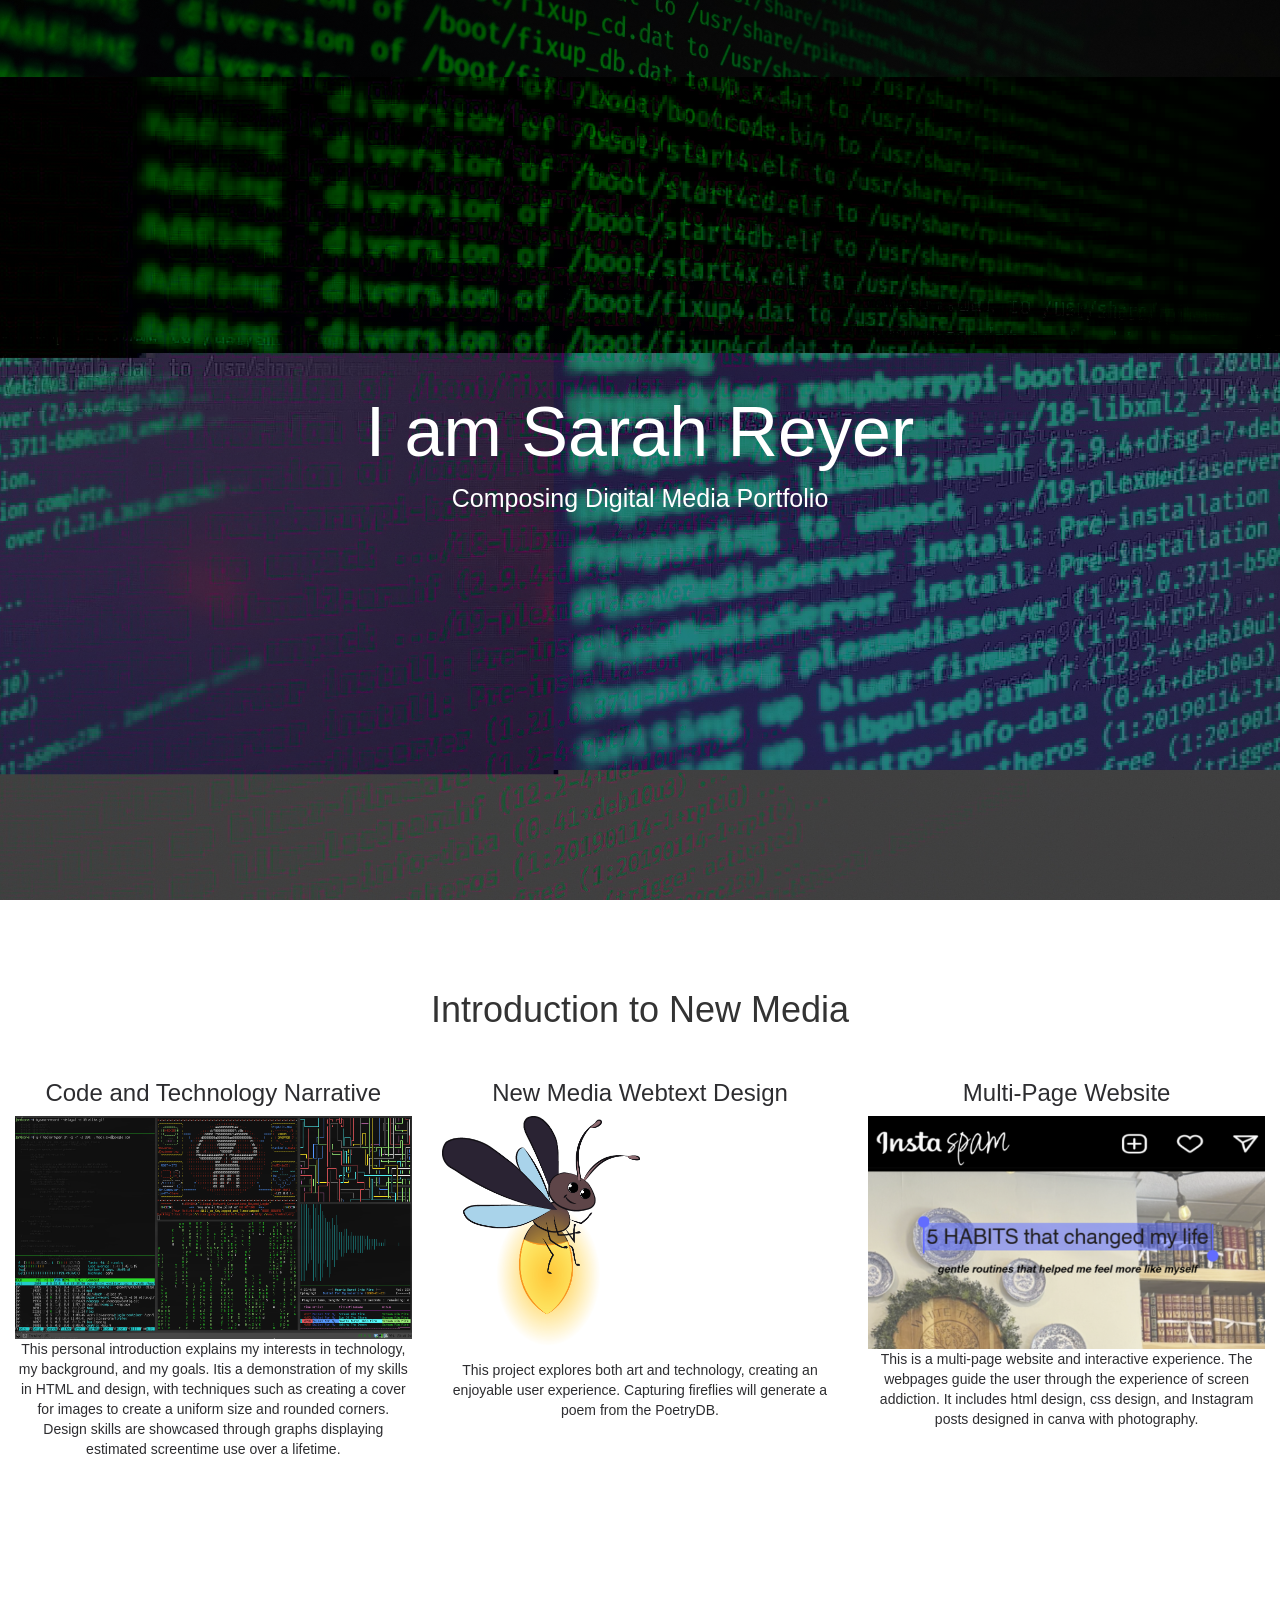
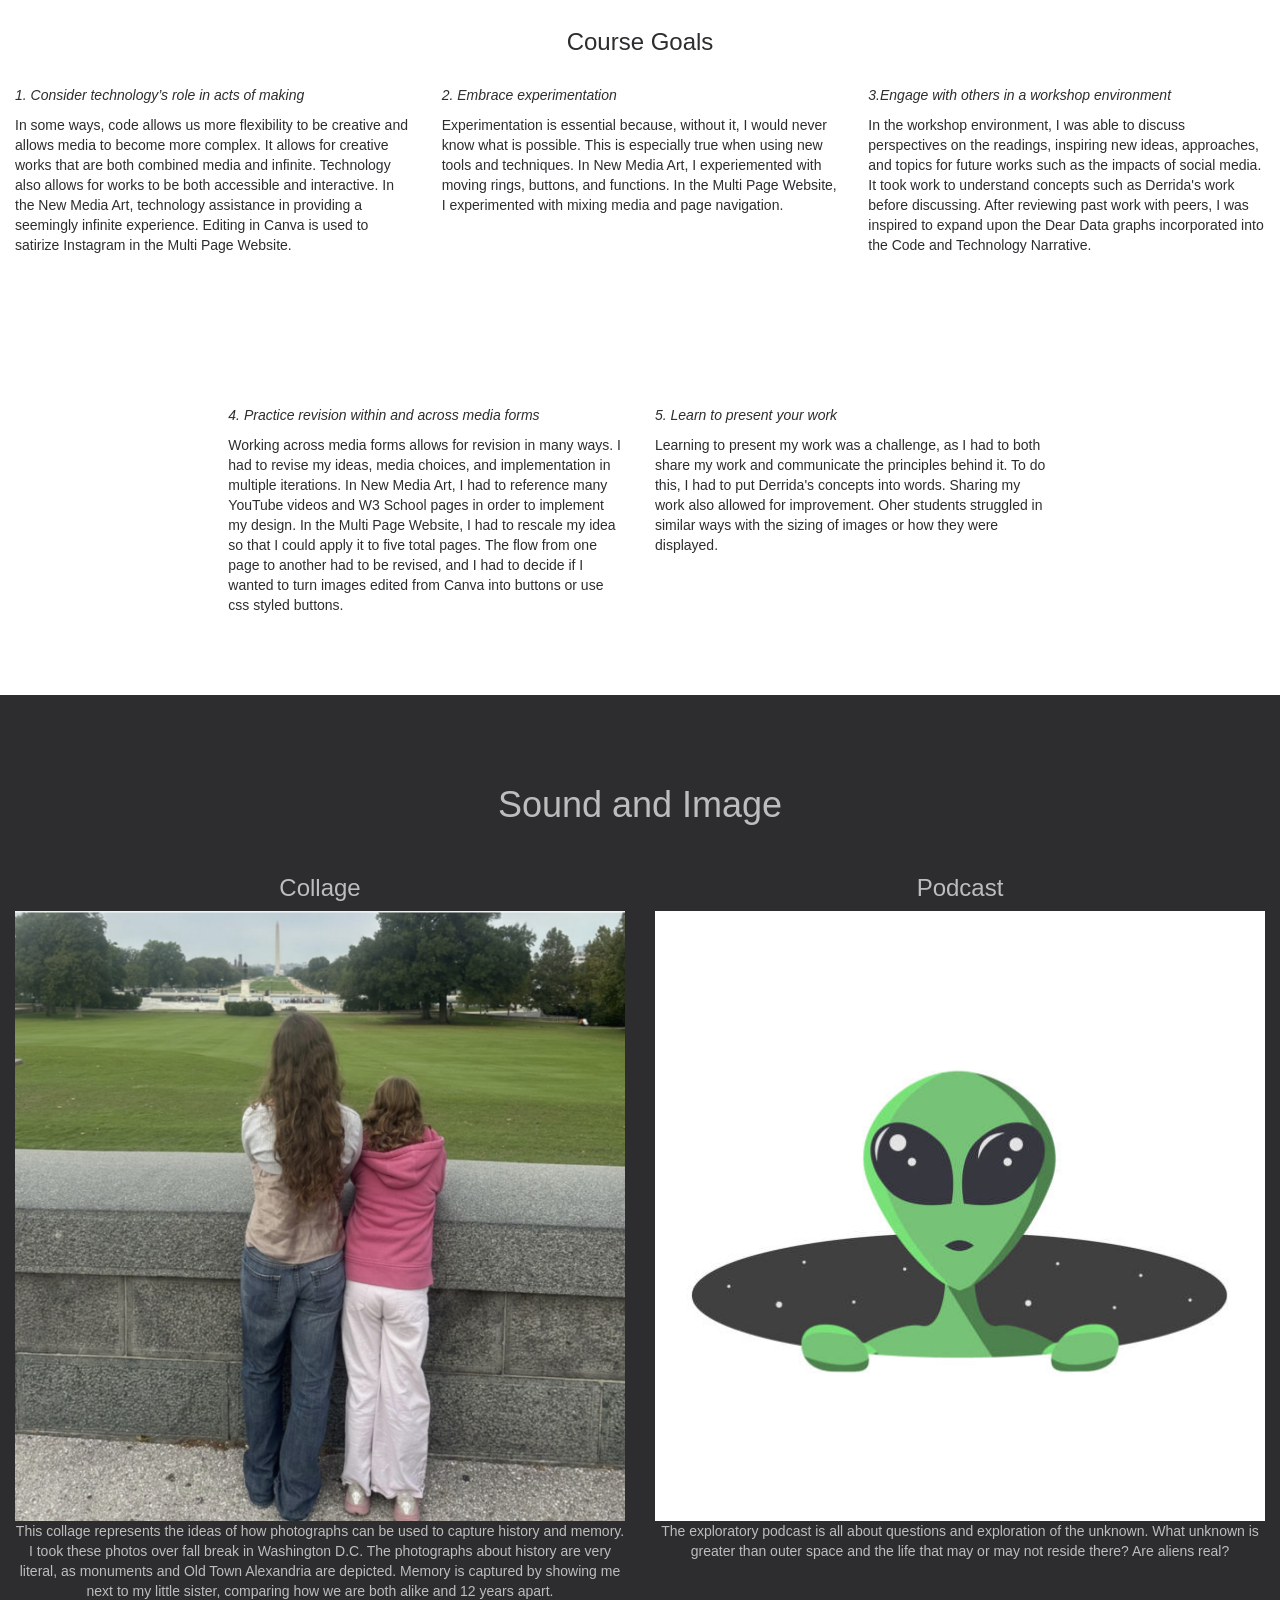
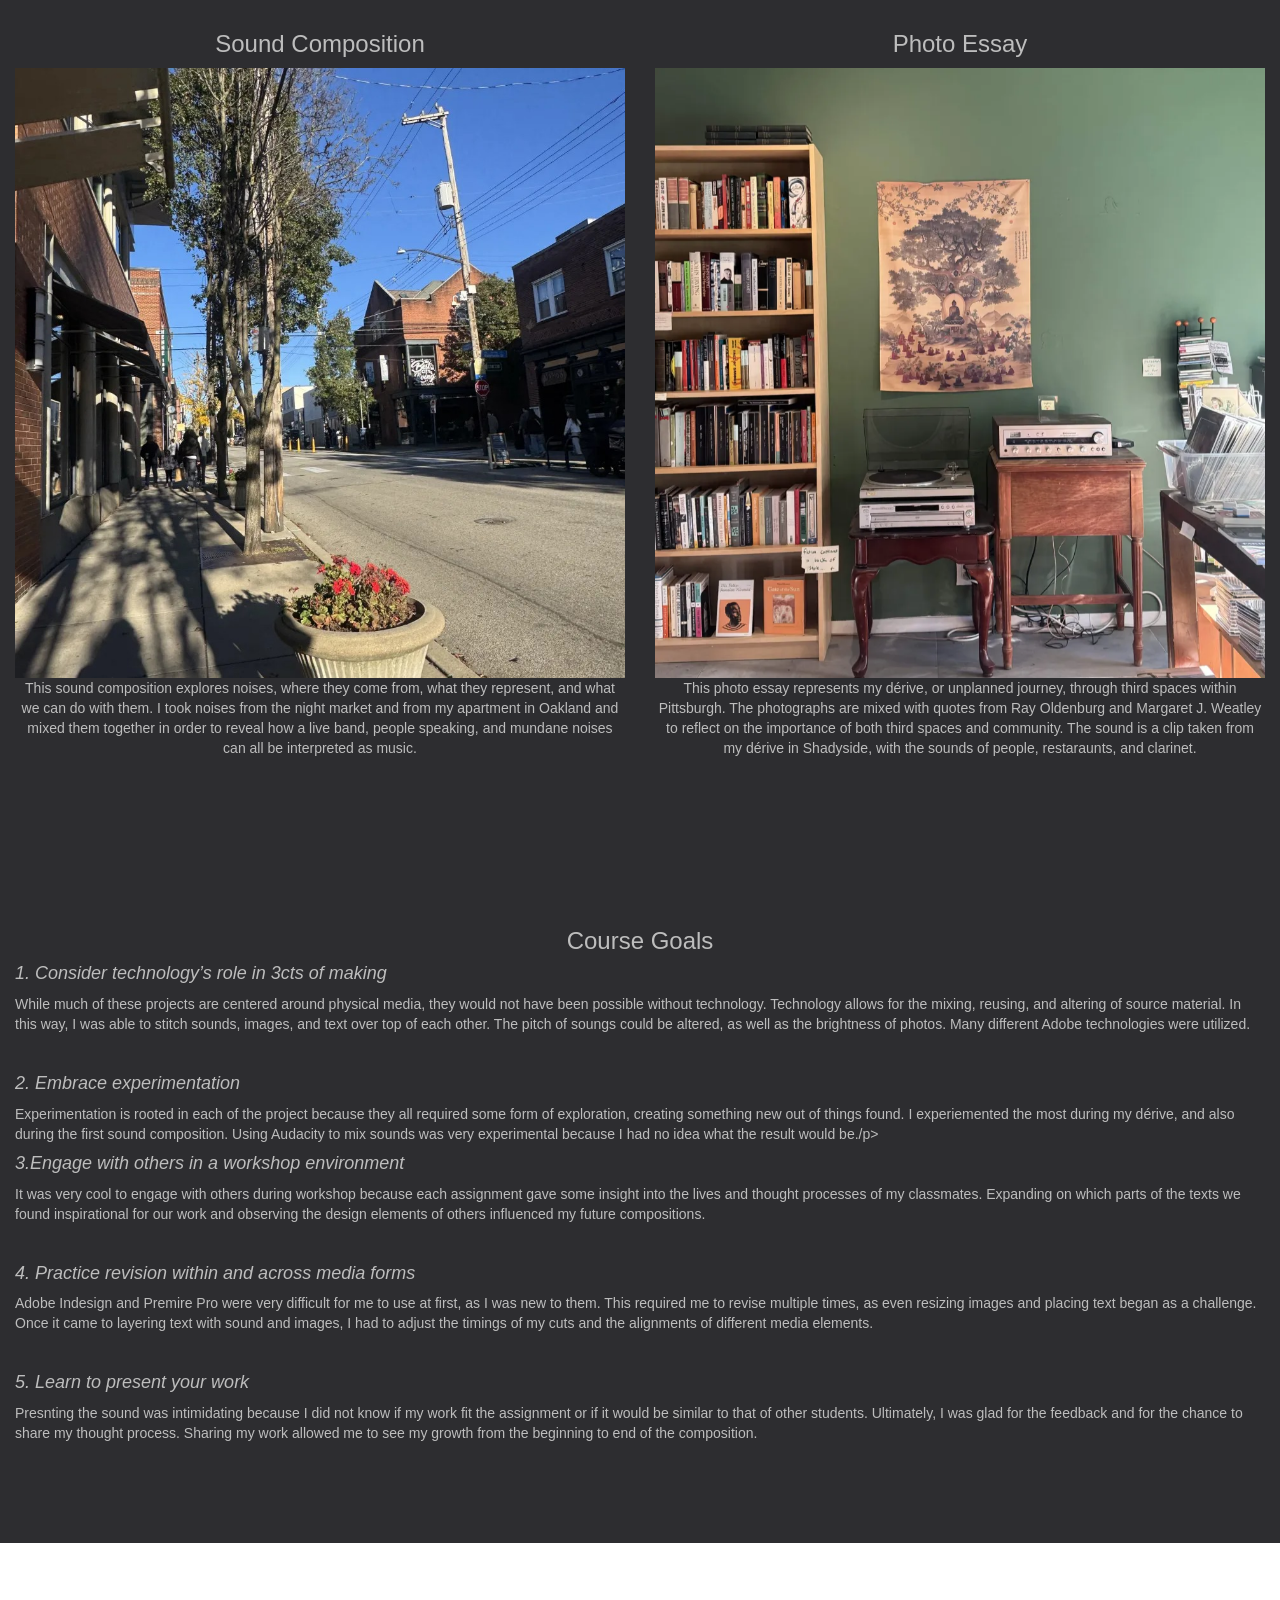
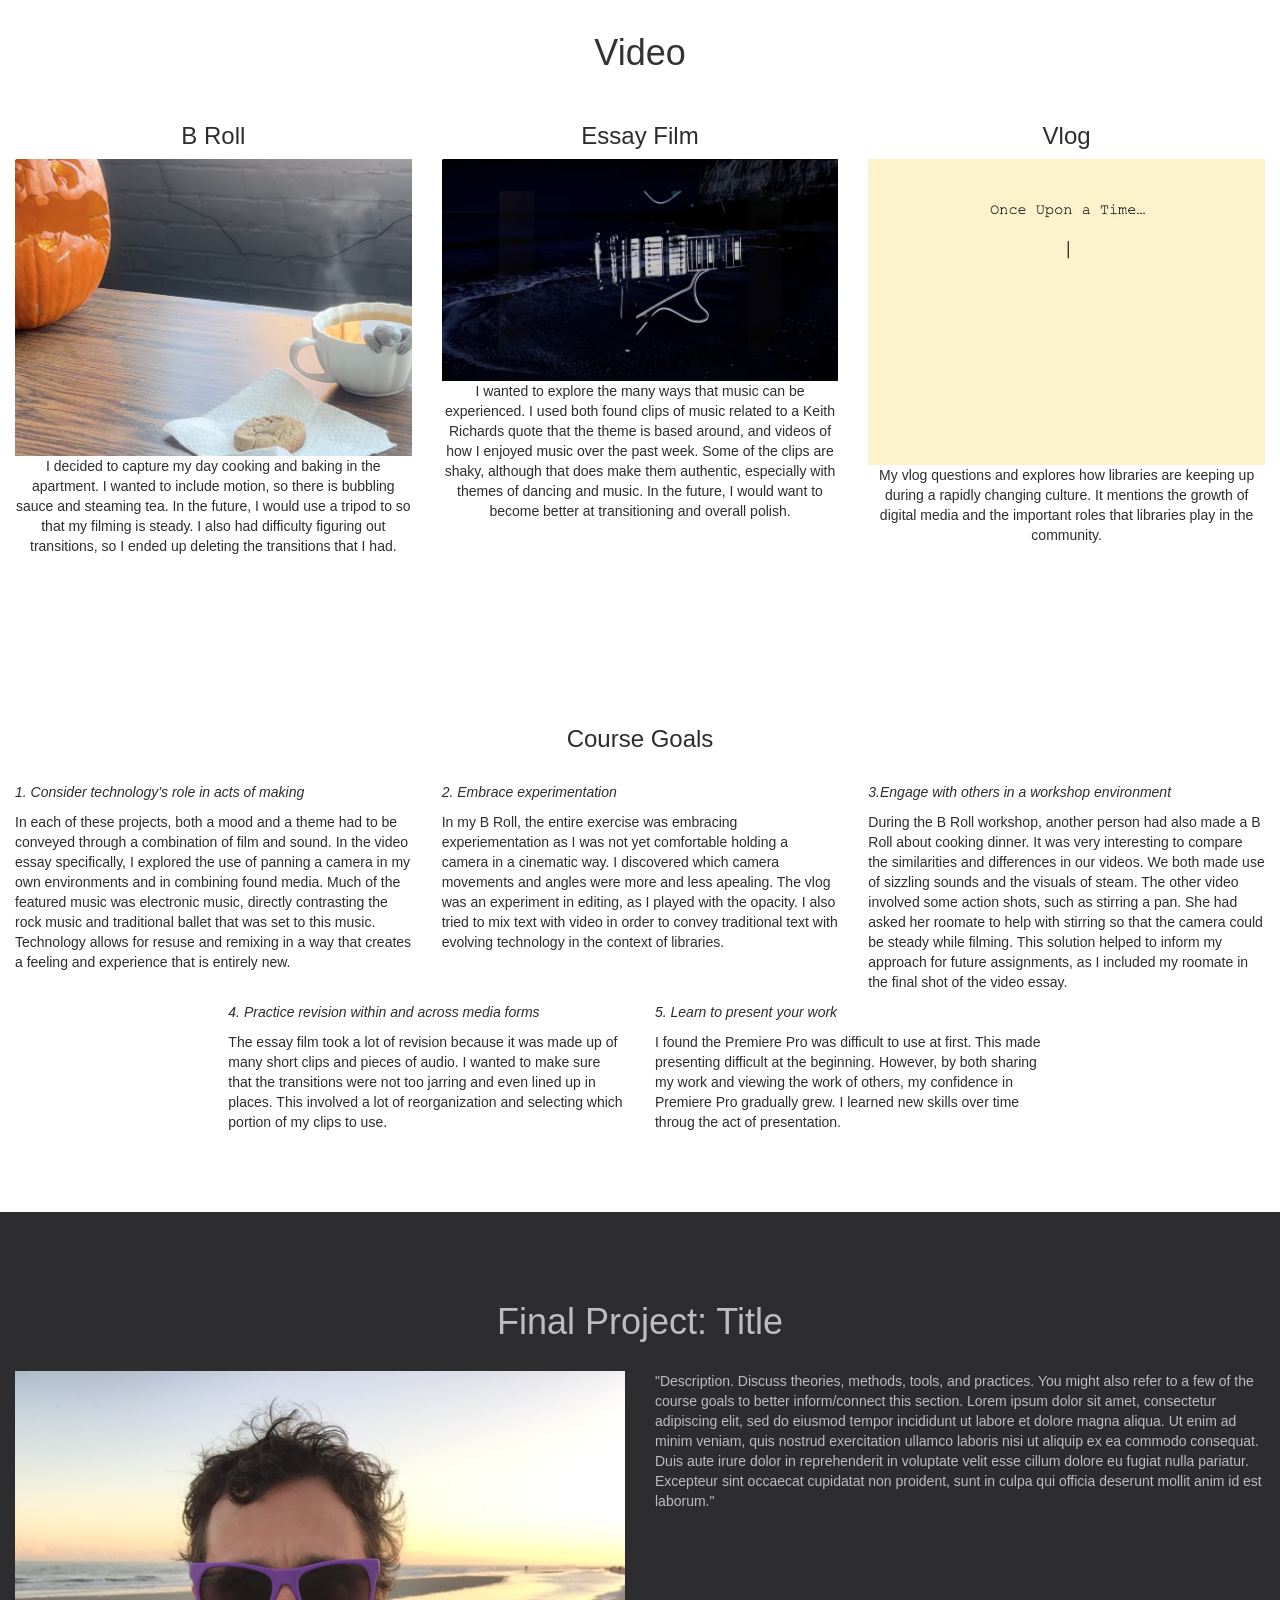
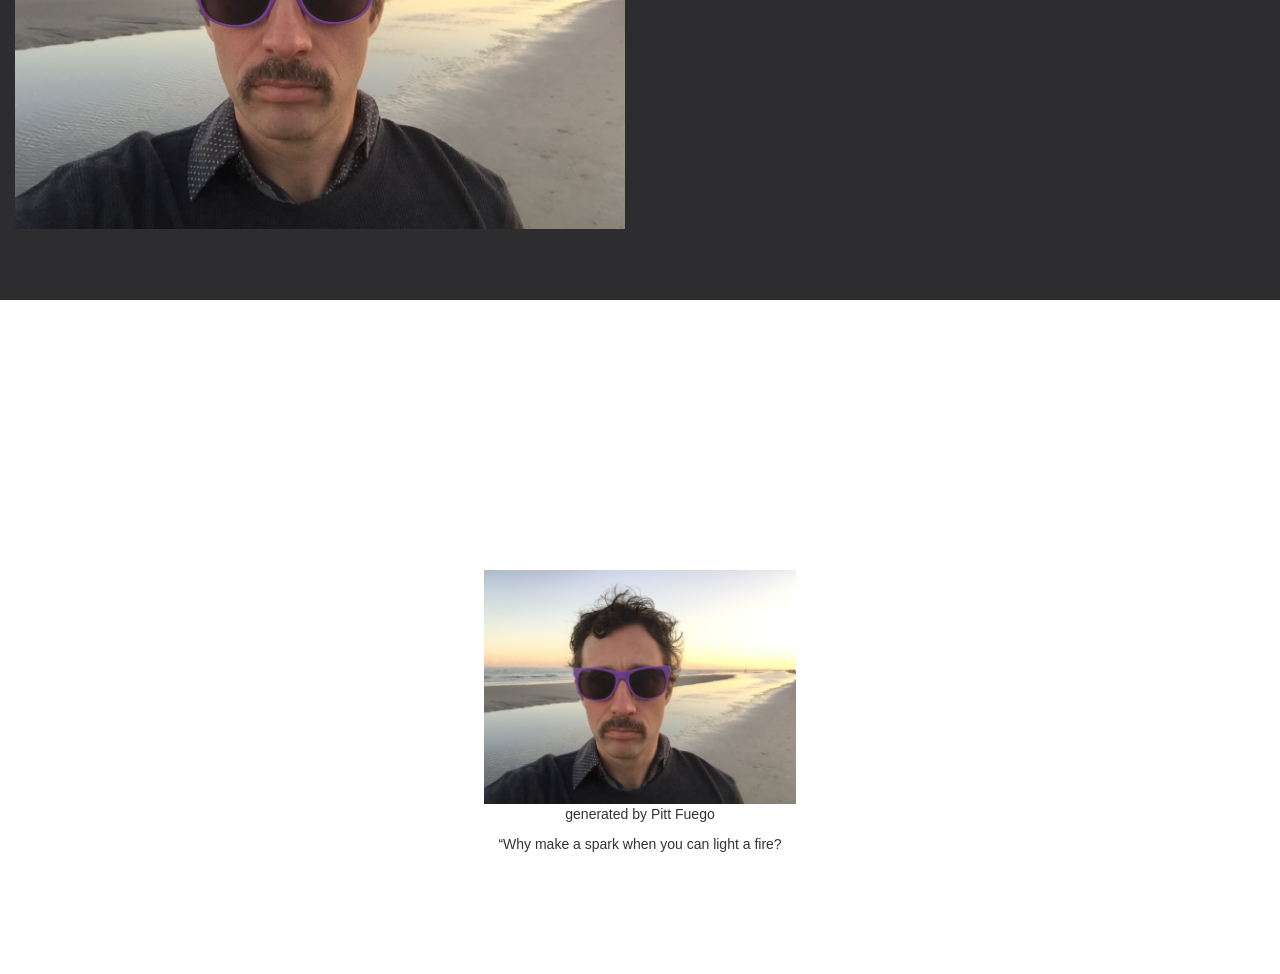
==== commit 9dc32748: "video section" ====
--- a/index.html
+++ b/index.html
@@ -166,31 +166,31 @@
   <h1>Video</h1><br>
   <div class="row">
     <div class="col-sm-4">
-        <h3>Title</h3>
-          <a class="portfolio-link" data-toggle="modal" href="#portfolioModal5">
-         <div class="hover">
-       <img src="steve.jpeg" class="img-responsive" style="width:100%"alt="Image" >
-              </div>
-     </a>
-        <p>Lorem ipsum dolor sit amet, consectetur adipisicing elit, sed do eiusmod tempor incididunt ut labore et dolore magna aliqua.</p>
+        <h3>B Roll</h3>
+          <a class="portfolio-link" data-toggle="modal" href="https://youtu.be/1MzOI1qvdYI">
+         <div class="hover">
+       <img src="broll.png" class="img-responsive" style="width:100%"alt="Image" >
+              </div>
+     </a>
+        <p> I decided to capture my day cooking and baking in the apartment. I wanted to include motion, so there is bubbling sauce and steaming tea. In the future, I would use a tripod to so that my filming is steady. I also had difficulty figuring out transitions, so I ended up deleting the transitions that I had.</p>
     </div>
      <div class="col-sm-4">
-        <h3>Title</h3>
-          <a class="portfolio-link" data-toggle="modal" href="#portfolioModal6">
-         <div class="hover">
-       <img src="steve.jpeg" class="img-responsive" style="width:100%"alt="Image" >
-              </div>
-     </a>
-        <p>Lorem ipsum dolor sit amet, consectetur adipisicing elit, sed do eiusmod tempor incididunt ut labore et dolore magna aliqua.</p>
+        <h3>Essay Film</h3>
+          <a class="portfolio-link" data-toggle="modal" href="https://www.youtube.com/watch?v=djCFgCCbGvI">
+         <div class="hover">
+       <img src="videoessay.png" class="img-responsive" style="width:100%"alt="Image" >
+              </div>
+     </a>
+        <p> I wanted to explore the many ways that music can be experienced. I used both found clips of music related to a Keith Richards quote that the theme is based around, and videos of how I enjoyed music over the past week. Some of the clips are shaky, although that does make them authentic, especially with themes of dancing and music. In the future, I would want to become better at transitioning and overall polish.</p>
     </div>
      <div class="col-sm-4">
-        <h3>Title</h3>
-          <a class="portfolio-link" data-toggle="modal" href="#portfolioModal7">
-         <div class="hover">
-       <img src="steve.jpeg" class="img-responsive" style="width:100%"alt="Image" >
-              </div>
-     </a>
-        <p>Lorem ipsum dolor sit amet, consectetur adipisicing elit, sed do eiusmod tempor incididunt ut labore et dolore magna aliqua.</p>
+        <h3>Vlog</h3>
+          <a class="portfolio-link" data-toggle="modal" href="#https://www.youtube.com/watch?v=pMNk3CN2EJg">
+         <div class="hover">
+       <img src="vlog.png" class="img-responsive" style="width:100%"alt="Image" >
+              </div>
+     </a>
+        <p>My vlog questions and explores how libraries are keeping up during a rapidly changing culture. It mentions the growth of digital media and the important roles that libraries play in the community.</p>
     </div>
   </div>
 </div>
@@ -202,15 +202,15 @@
     <div class="row">
     <div class="col-sm-4">
         <p><em>1. Consider technology’s role in acts of making</em></p>
-  <p>Lorem ipsum dolor sit amet, consectetur adipiscing elit, sed do eiusmod tempor incididunt ut labore et dolore magna aliqua. Ut enim ad minim veniam, quis nostrud exercitation ullamco laboris nisi ut aliquip ex ea commodo consequat. Duis aute irure dolor in reprehenderit in voluptate velit esse cillum dolore eu fugiat nulla pariatur. Excepteur sint occaecat cupidatat non proident, sunt in culpa qui officia deserunt mollit anim id est laborum.</p>
+  <p>In each of these projects, both a mood and a theme had to be conveyed through a combination of film and sound. In the video essay specifically, I explored the use of panning a camera in my own environments and in combining found media. Much of the featured music was electronic music, directly contrasting the rock music and traditional ballet that was set to this music. Technology allows for resuse and remixing in a way that creates a feeling and experience that is entirely new.</p>
         </div>
             <div class="col-sm-4">
         <p><em>2. Embrace experimentation</em></p>
-  <p>Lorem ipsum dolor sit amet, consectetur adipiscing elit, sed do eiusmod tempor incididunt ut labore et dolore magna aliqua. Ut enim ad minim veniam, quis nostrud exercitation ullamco laboris nisi ut aliquip ex ea commodo consequat. Duis aute irure dolor in reprehenderit in voluptate velit esse cillum dolore eu fugiat nulla pariatur. Excepteur sint occaecat cupidatat non proident, sunt in culpa qui officia deserunt mollit anim id est laborum.</p>
+  <p>In my B Roll, the entire exercise was embracing experiementation as I was not yet comfortable holding a camera in a cinematic way. I discovered which camera movements and angles were more and less apealing. The vlog was an experiment in editing, as I played with the opacity. I also tried to mix text with video in order to convey traditional text with evolving technology in the context of libraries.</p>
         </div>
           <div class="col-sm-4">
         <p><em>3.Engage with others in a workshop environment</em></p>
-  <p>Lorem ipsum dolor sit amet, consectetur adipiscing elit, sed do eiusmod tempor incididunt ut labore et dolore magna aliqua. Ut enim ad minim veniam, quis nostrud exercitation ullamco laboris nisi ut aliquip ex ea commodo consequat. Duis aute irure dolor in reprehenderit in voluptate velit esse cillum dolore eu fugiat nulla pariatur. Excepteur sint occaecat cupidatat non proident, sunt in culpa qui officia deserunt mollit anim id est laborum.</p>
+  <p>During the B Roll workshop, another person had also made a B Roll about cooking dinner. It was very interesting to compare the similarities and differences in our videos. We both made use of sizzling sounds and the visuals of steam. The other video involved some action shots, such as stirring a pan. She had asked her roomate to help with stirring so that the camera could be steady while filming. This solution helped to inform my approach for future assignments, as I included my roomate in the final shot of the video essay.</p>
         </div>
     </div>
 
@@ -219,11 +219,11 @@
        </div>
     <div class="col-sm-4">
         <p><em>4. Practice revision within and across media forms</em></p>
-  <p>Lorem ipsum dolor sit amet, consectetur adipiscing elit, sed do eiusmod tempor incididunt ut labore et dolore magna aliqua. Ut enim ad minim veniam, quis nostrud exercitation ullamco laboris nisi ut aliquip ex ea commodo consequat. Duis aute irure dolor in reprehenderit in voluptate velit esse cillum dolore eu fugiat nulla pariatur. Excepteur sint occaecat cupidatat non proident, sunt in culpa qui officia deserunt mollit anim id est laborum.</p>
+  <p>The essay film took a lot of revision because it was made up of many short clips and pieces of audio. I wanted to make sure that the transitions were not too jarring and even lined up in places. This involved a lot of reorganization and selecting which portion of my clips to use.</p>
         </div>
             <div class="col-sm-4">
         <p><em>5. Learn to present your work</em></p>
-  <p>Lorem ipsum dolor sit amet, consectetur adipiscing elit, sed do eiusmod tempor incididunt ut labore et dolore magna aliqua. Ut enim ad minim veniam, quis nostrud exercitation ullamco laboris nisi ut aliquip ex ea commodo consequat. Duis aute irure dolor in reprehenderit in voluptate velit esse cillum dolore eu fugiat nulla pariatur. Excepteur sint occaecat cupidatat non proident, sunt in culpa qui officia deserunt mollit anim id est laborum.</p>
+  <p>I found the Premiere Pro was difficult to use at first. This made presenting difficult at the beginning. However, by both sharing my work and viewing the work of others, my confidence in Premiere Pro gradually grew. I learned new skills over time throug the act of presentation.</p>
         </div>
  <div class="col-sm-2">
        </div>
